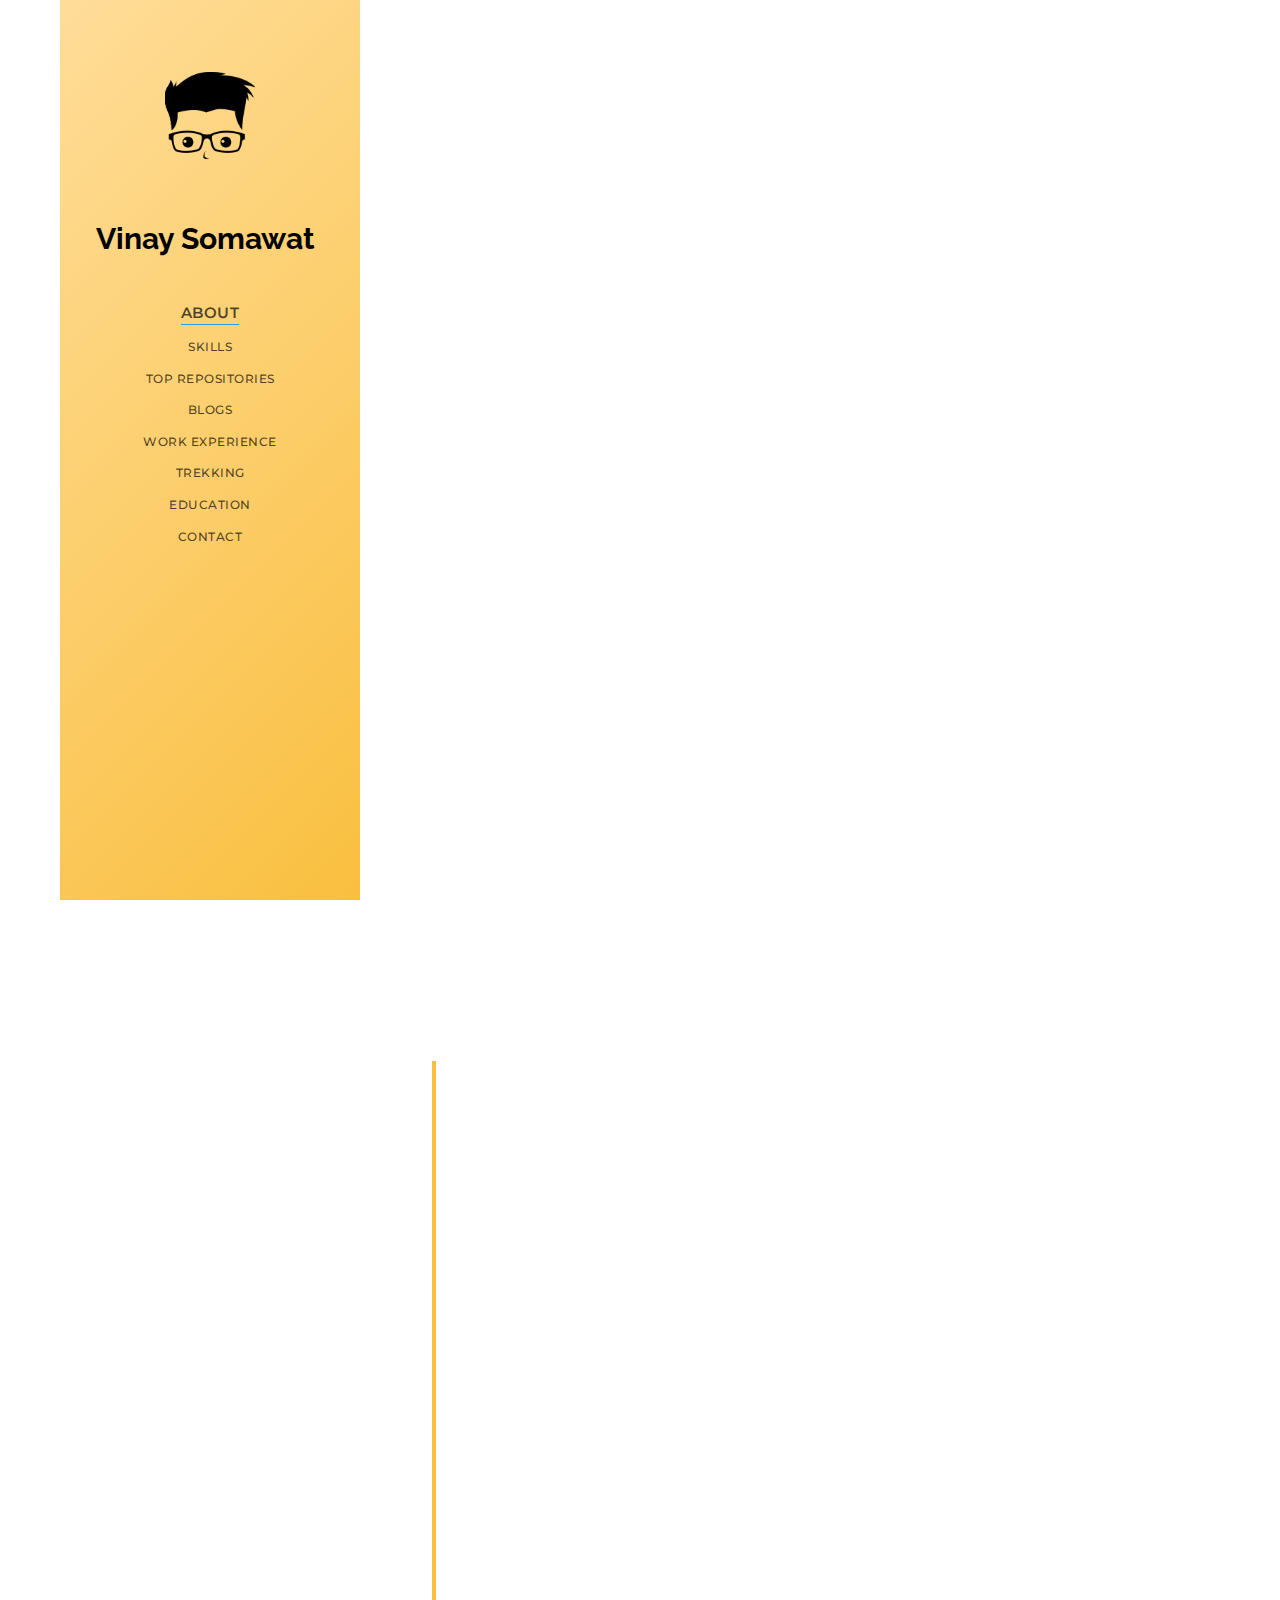
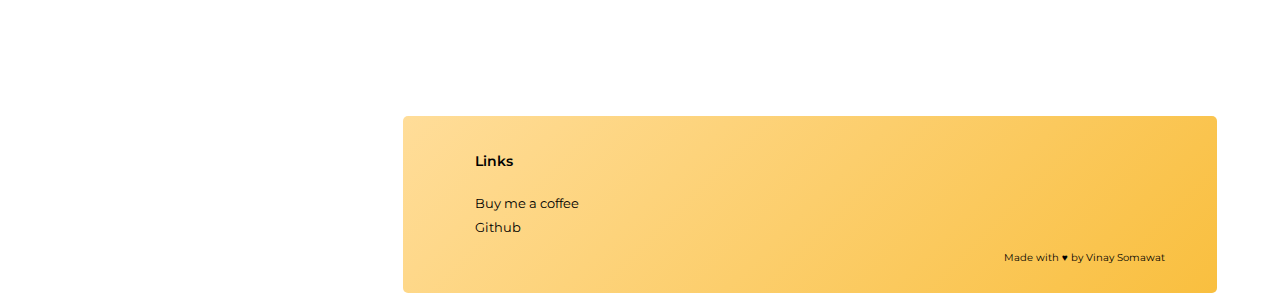
==== index.html @ 8bd5d9c7 "Add files via upload" ====
<!DOCTYPE html>
<html lang="en">
  <head>
    <meta charset="utf-8" />
    <meta http-equiv="X-UA-Compatible" content="IE=edge" />
    <title></title>
    <meta name="viewport" content="width=device-width, initial-scale=1" />
    <meta name="description" content="Portfolio webpage of Vinay Somawat" />
    <meta
      name="keywords"
      content="portfolio,website,personal website,github,projects,computer science and engineering"
    />
    <meta name="author" content="Vinay Somawat" />
    <link
      rel="stylesheet"
      href="https://cdnjs.cloudflare.com/ajax/libs/font-awesome/4.7.0/css/font-awesome.min.css"
    />
    <link rel="icon" type="image/png" href="./logo.png" />
    <link
      href="https://fonts.googleapis.com/css?family=Montserrat|Open+Sans|Raleway&display=swap"
      rel="stylesheet"
    />
    <link rel="stylesheet" href="css/animate.css" />
    <link rel="stylesheet" href="css/style.css" />
    <link
      rel="stylesheet"
      href="https://maxcdn.bootstrapcdn.com/bootstrap/3.3.5/css/bootstrap.min.css"
    />

    <script src="js/modernizr-2.6.2.min.js"></script>
    <script type="module" src="index.js"></script>
    <script src="js/profile-card.js"></script>
  </head>
  <body>
    <div id="colorlib-page">
      <div class="container-wrap">
        <a
          href="#"
          class="js-colorlib-nav-toggle colorlib-nav-toggle"
          data-toggle="collapse"
          data-target="#navbar"
          aria-expanded="false"
          aria-controls="navbar"
          ><i></i
        ></a>
        <aside
          id="colorlib-aside"
          role="complementary"
          class="border js-fullheight no-print"
        >
          <div class="text-center">
            <div class="author-img">
              <img alt="profile-img" src="./logo.png" />
            </div>
            <h1 id="colorlib-logo"><a href="./index.html">Vinay Somawat</a></h1>
          </div>
          <nav
            id="colorlib-main-menu"
            role="navigation"
            class="navbar"
            style="padding-top: 2em"
          >
            <div id="navbar" class="collapse">
              <ul>
                <li><a href="#" data-nav-section="about">About</a></li>
                <li><a href="#" data-nav-section="skills">Skills</a></li>
                <li>
                  <a href="#" data-nav-section="repos">Top Repositories</a>
                </li>
                <li><a href="#" data-nav-section="blogs">Blogs</a></li>
                <li>
                  <a href="#" data-nav-section="experience">Work Experience</a>
                </li>
                <li>
                  <a href="#" data-nav-section="trekking">Trekking</a>
                </li>
                <li><a href="#" data-nav-section="education">Education</a></li>
                <li><a href="#" data-nav-section="contact">Contact</a></li>
              </ul>
            </div>
          </nav>
        </aside>
        <div id="colorlib-main">
          <section class="colorlib-about" data-section="about">
            <div class="colorlib-narrow-content">
              <div class="row animate-box" data-animate-effect="fadeInLeft">
                <div class="about-desc">
                  <h1>About</h1>
                  <div id="bio"></div>
                </div>
              </div>
            </div>
          </section>
          <section class="colorlib-skills" data-section="skills">
            <div class="colorlib-narrow-content">
              <div
                class="row row-bottom-padded-sm animate-box"
                data-animate-effect="fadeInLeft"
              >
                <div class="about-desc">
                  <h1>Skills</h1>
                </div>
              </div>
              <div id="skills" class="row"></div>
            </div>
          </section>
          <section class="colorlib-profile" data-section="profile-card">
            <div class="colorlib-narrow-content">
              <div
                class="row row-bottom-padded-sm animate-box"
                data-animate-effect="fadeInLeft"
              >
                <div class="profile-cards">
                  <div class="col">
                    <div class="stack-card" user-id="8461233"></div>
                  </div>
                  <div class="col">
                    <div class="github-card" username="vinaysomawat"></div>
                  </div>
                </div>
              </div>
            </div>
          </section>
          <section class="colorlib-experience no-print" data-section="repos">
            <div class="colorlib-narrow-content">
              <div
                class="row row-bottom-padded-sm animate-box"
                data-animate-effect="fadeInLeft"
              >
                <div class="about-desc">
                  <a
                    href="https://github.com/vinaysomawat"
                    target="_blank"
                    style="color: inherit"
                  >
                    <h1>
                      Top <span style="color: #f9bf3f">Repositories</span>
                      <i
                        class="fa fa-external-link"
                        aria-hidden="true"
                        style="font-size: 30px"
                      ></i>
                    </h1>
                  </a>
                </div>
              </div>
              <ul
                id="accordion"
                class="accordion animate-box"
                data-animate-effect="fadeInLeft"
              >
                <li class="open">
                  <ul
                    id="repos"
                    class=""
                    style="display: block; padding: 10px"
                  ></ul>
                </li>
              </ul>
            </div>
          </section>
          <section class="colorlib-blogs no-print" data-section="blogs">
            <div class="colorlib-narrow-content">
              <div
                class="row row-bottom-padded-sm animate-box"
                data-animate-effect="fadeInLeft"
              >
                <div class="about-desc">
                  <a
                    href="https://vinaysomawat.medium.com/"
                    target="_blank"
                    style="color: inherit"
                  >
                    <h1>
                      Latest <span style="color: #f9bf3f">Blogs</span>
                      <i
                        class="fa fa-external-link"
                        aria-hidden="true"
                        style="font-size: 30px"
                      ></i>
                    </h1>
                  </a>
                </div>
              </div>
              <ul
                id="accordion"
                class="accordion animate-box"
                data-animate-effect="fadeInLeft"
              >
                <li class="open">
                  <ul
                    id="blogs"
                    class="submenu"
                    style="
                      display: flex;
                      padding: 10px;
                      flex-direction: column;
                      gap: 10px;
                    "
                  ></ul>
                </li>
              </ul>
            </div>
          </section>
          <section class="colorlib-experience" data-section="experience">
            <div class="colorlib-narrow-content">
              <div
                class="row row-bottom-padded-sm animate-box fadeInLeft animated"
                data-animate-effect="fadeInLeft"
              >
                <div class="about-desc">
                  <h1>Work <span style="color: #f9bf3f">Experience</span></h1>
                </div>
              </div>
              <div class="timeline-centered" id="experience"></div>
            </div>
          </section>
          <section class="colorlib-skills" data-section="trekking">
            <div class="colorlib-narrow-content">
              <div
                class="row row-bottom-padded-sm animate-box"
                data-animate-effect="fadeInLeft"
              >
                <div class="about-desc">
                  <h1>
                    Trekking <span style="color: #f9bf3f">Adventures</span>
                  </h1>
                  <p>Here are the treks I’ve explored so far:</p>
                  <div id="trekking" class="row"></div>
                </div>
              </div>
            </div>
          </section>
          <section class="colorlib-education" data-section="education">
            <div class="colorlib-narrow-content">
              <div
                class="row row-bottom-padded-sm animate-box fadeInLeft animated"
                data-animate-effect="fadeInLeft"
              >
                <div class="about-desc">
                  <h1>Education</h1>
                </div>
              </div>
              <div class="timeline-centered" id="education"></div>
            </div>
          </section>
          <section class="colorlib-contact" data-section="contact">
            <div class="colorlib-narrow-content">
              <div
                class="row row-bottom-padded-sm animate-box"
                data-animate-effect="fadeInLeft"
              >
                <div class="about-desc">
                  <h1>Contact</h1>
                </div>
                <p>
                  Feel free to email me at <strong>vinaysomawat40@gmail.com</strong> for tech
                  discussions, business opportunities, or just to say hello—I’d
                  love to hear from you!
                </p>
              </div>
            </div>
          </section>
          <section class="colorlib-footer no-print" data-section="footer">
            <div class="colorlib-narrow-content">
              <footer class="footer" id="footer"></footer>
            </div>
          </section>
        </div>
      </div>
    </div>
    <script src="js/jquery.min.js"></script>
    <script src="js/jquery.waypoints.min.js"></script>
    <script src="js/main.js"></script>
  </body>
</html>
---- css/style.css ----
* {
	box-sizing: border-box;
}

.dark-mode {
	background-color: black;
	color: white;
  }

/* =======================================================
*
* 	Template Style 
*	Edit this section
*
* ======================================================= */
body {
	font-family: "Montserrat", sans-serif !important;
	font-weight: 400;
	font-size: 15px;
	line-height: 1.8 !important;
	color: black;
}
@media screen and (max-width: 992px) {
	body {
		font-size: 16px;
	}
	h2,
	h4 {
		text-align: center;
	}
}

a {
	color: #2c98f0;
	-webkit-transition: 0.5s;
	-o-transition: 0.5s;
	transition: 0.5s;
}
a:hover,
a:active,
a:focus {
	color: #2c98f0;
	outline: none;
	text-decoration: none !important;
}

p {
	margin-bottom: 1.5em;
	font-family: "Montserrat", sans-serif;
}
x {
	margin-bottom: 1.5em;
	background-color: darkkhaki;
	backface-visibility: visible;
}

h1,
h5,
h6 {
	font-family: "Playfair Display", Georgia, serif;
	font-weight: 500;
	margin: 0 0 30px 0;
}

h2 {
	/* font-family: "Montserrat", sans-serif; */
	font-weight: 200;
	margin: 0 0 0px 0;
	margin-top: 0px !important;
}
h3 {
	font-family: "Playfair Display", Georgia, serif;
	font-weight: 500;
	margin: 0 0 30px 0;
}
h4 {
	font-family: "Montserrat", sans-serif;
	font-weight: 300;
	font-size: 15px;
	margin: 0 0 30px 0;
}

figure {
	margin-bottom: 2.5em;
	float: left;
	width: 100%;
}
figure figcaption {
	font-size: 16px;
	width: 80%;
	margin: 20px auto 0px auto;
	color: #b3b3b3;
	font-style: italic;
	font-family: "Quicksand", Arial, sans-serif;
}
@media screen and (max-width: 480px) {
	figure figcaption {
		width: 100%;
	}
}

::-webkit-selection {
	color: #fff;
	background: #2c98f0;
}

::selection {
	color: #fff;
	background: #2c98f0;
}

#colorlib-page {
	width: 100%;
	overflow: hidden;
	position: relative;
}

#colorlib-aside {
	padding-top: 3em;
	padding-bottom: 1px;
	float: left;
	width: 300px;
	position: fixed;
	z-index: 1001;
	background: linear-gradient(135deg, rgb(255, 221, 153), rgb(249, 191, 63));
	-webkit-transition: 0.5s;
	-o-transition: 0.5s;
	transition: 0.5s;
	left: 60px;
}
@media screen and (max-width: 768px) {
	#colorlib-aside {
		width: 300px;
		-moz-transform: translateX(-300px);
		-webkit-transform: translateX(-300px);
		-ms-transform: translateX(-300px);
		-o-transform: translateX(-300px);
		transform: translateX(-300px);
		padding-top: 4em;
		background-color: #f9bf3f;
		height: -webkit-fill-available;
		left: 0px;
	}
	.resume-content img {
		display: none;
	}
}

.resume-content img {
	margin: 0 10px;
	width: 100%;
	max-width: 150px;
	max-height: 100px;
	height: auto;
}
#colorlib-aside .author-img {
	width: 150px;
	height: 150px;
	margin: 0 auto;
	margin-bottom: 30px;
	-webkit-border-radius: 50%;
	-moz-border-radius: 50%;
	-ms-border-radius: 50%;
	border-radius: 50%;
	/* border: 3px solid white; */
}

#colorlib-aside .author-img img{
	height: 100%; 
    object-fit: contain;
	padding: 30px;
}
#colorlib-aside h1 {
	font-family: "Raleway", sans-serif;
}
#colorlib-aside .position {
	display: block;
	margin-bottom: 2em;
	font-size: 12px;
	text-transform: uppercase;
}
#colorlib-aside #colorlib-logo {
	text-align: right;
	font-weight: 700;
	font-size: 30px;
	margin-bottom: 0.5em;
	display: block;
	width: 100%;
}
#colorlib-aside #colorlib-logo a {
	display: block;
	text-align: center;
	color: #000;
	padding-right: 0.3em;
}
#colorlib-aside #colorlib-main-menu {
	display: block;
	width: 100%;
}
#colorlib-aside #colorlib-main-menu .collapse {
	display: block !important;
}
#colorlib-aside #colorlib-main-menu ul {
	text-align: center;
	margin: 0;
	padding: 0;
}
@media screen and (max-width: 768px) {
	#colorlib-aside #colorlib-main-menu ul {
		margin: 0 0 2em 0;
	}
}
#colorlib-aside #colorlib-main-menu ul li {
	margin: 0 0 10px 0;
	padding: 0;
	list-style: none;
	font-size: 12px;
	font-weight: 500;
	text-transform: uppercase;
	letter-spacing: 0.5px;
}
#colorlib-aside #colorlib-main-menu ul li a {
	color: rgba(0, 0, 0, 0.7);
	text-decoration: none;
	position: relative;
	padding: 10px 0;
	font-family: "Montserrat", sans-serif;;
	-webkit-transition: 0.3s;
	-o-transition: 0.3s;
	transition: 0.3s;
}
#colorlib-aside #colorlib-main-menu ul li a:after {
	content: "";
	position: absolute;
	height: 1px;
	bottom: 7px;
	left: 0;
	right: 0;
	background-color: #2c98f0;
	visibility: hidden;
	-webkit-transform: scaleX(0);
	-moz-transform: scaleX(0);
	-ms-transform: scaleX(0);
	-o-transform: scaleX(0);
	transform: scaleX(0);
	-webkit-transition: all 0.3s cubic-bezier(0.175, 0.885, 0.32, 1.275);
	-moz-transition: all 0.3s cubic-bezier(0.175, 0.885, 0.32, 1.275);
	-ms-transition: all 0.3s cubic-bezier(0.175, 0.885, 0.32, 1.275);
	-o-transition: all 0.3s cubic-bezier(0.175, 0.885, 0.32, 1.275);
	transition: all 0.3s cubic-bezier(0.175, 0.885, 0.32, 1.275);
}
#colorlib-aside #colorlib-main-menu ul li a:hover {
	text-decoration: none;
	color: black;
}
#colorlib-aside #colorlib-main-menu ul li a:hover:after {
	visibility: visible;
	-webkit-transform: scaleX(1);
	-moz-transform: scaleX(1);
	-ms-transform: scaleX(1);
	-o-transform: scaleX(1);
	transform: scaleX(1);
}
#colorlib-aside #colorlib-main-menu ul li.active a {
	font-size: 15px;
	font-weight: 600;
}
#colorlib-aside #colorlib-main-menu ul li.active a:after {
	visibility: visible;
	-webkit-transform: scaleX(1);
	-moz-transform: scaleX(1);
	-ms-transform: scaleX(1);
	-o-transform: scaleX(1);
	transform: scaleX(1);
}
#colorlib-aside .colorlib-footer {
	font-size: 20px;
	text-align: center;
	font-weight: 400;
	color: rgba(0, 0, 0, 0.5);
	padding: 0 20px;
	width: 100%;
}
@media screen and (max-width: 768px) {
	#colorlib-aside .colorlib-footer {
		position: fixed;
		height: auto;
	}
}
#colorlib-aside .colorlib-footer span {
	display: block;
}
#colorlib-aside .colorlib-footer ul {
	padding: 0 20px;
	margin: 0 0 10px 0;
}
#colorlib-aside .colorlib-footer ul li {
	padding: 0 20px;
	margin: 0 0 10px 0;
	display: inline;
	list-style: none;
}
#colorlib-aside .colorlib-footer h3 {
	font-family: inherit;
	padding: 4px;
}
#colorlib-aside .colorlib-footer h3 a {
	color: #ff722c;
	font-size: 18px;
}
#rcorners2 {
	border-radius: 15px;
	background: black;
	padding: 20px;
	width: 50%;
	height: 40px;
}
#colorlib-aside .colorlib-footer ul li a {
	color: rgba(255, 255, 255, 0.3);
	padding: 4px;
}
#colorlib-aside .colorlib-footer ul li a:hover,
#colorlib-aside .colorlib-footer ul li a:active,
#colorlib-aside .colorlib-footer ul li a:focus {
	text-decoration: none;
	outline: none;
	color: black;
}

.container-wrap {
	max-width: 1370px;
	margin: 0 auto;
}

#colorlib-main {
	width: calc(100% - 340px);
	float: right;
	-webkit-transition: 0.5s;
	-o-transition: 0.5s;
	transition: 0.5s;
}
@media screen and (max-width: 768px) {
	#colorlib-main {
		width: 100%;
		padding: 0 1em;
	}
}

#colorlib-hero {
	min-height: 500px;
	background: #fff url(../images/loader.gif) no-repeat center center;
	width: 100%;
	float: left;
	margin-bottom: 10em;
	clear: both;
}
#colorlib-hero .flexslider {
	border: none;
	z-index: 1;
	margin-bottom: 0;
}
#colorlib-hero .flexslider .slides {
	position: relative;
	overflow: visible;
}
#colorlib-hero .flexslider .slides li {
	background-repeat: no-repeat;
	background-size: cover;
	background-position: bottom center;
	min-height: 400px;
	position: relative;
}
#colorlib-hero .flexslider .flex-control-nav {
	bottom: 20px;
	z-index: 1000;
	left: 20px;
	float: left;
	width: auto;
}
@media screen and (max-width: 768px) {
	#colorlib-hero .flexslider .flex-control-nav {
		right: 20px;
		top: 100px;
	}
}
#colorlib-hero .flexslider .flex-control-nav li {
	display: block;
	margin-bottom: 10px;
}
#colorlib-hero .flexslider .flex-control-nav li a {
	background: rgba(0, 0, 0, 0.5);
	-webkit-box-shadow: none;
	box-shadow: none;
	width: 12px;
	height: 12px;
	cursor: pointer;
}
#colorlib-hero .flexslider .flex-control-nav li a.flex-active {
	cursor: pointer;
	background: transparent;
	border: 2px solid #2c98f0;
}
#colorlib-hero .flexslider .flex-direction-nav {
	display: none;
}
#colorlib-hero .flexslider .slider-text {
	display: table;
	opacity: 0;
	min-height: 500px;
	z-index: 9;
}
#colorlib-hero .flexslider .slider-text > .slider-text-inner {
	display: table-cell;
	vertical-align: middle;
	min-height: 700px;
	padding: 2.5em;
	position: relative;
}
@media screen and (max-width: 768px) {
	#colorlib-hero .flexslider .slider-text > .slider-text-inner {
		text-align: center;
	}
}
#colorlib-hero .flexslider .slider-text > .slider-text-inner h1,
#colorlib-hero .flexslider .slider-text > .slider-text-inner h2 {
	margin: 0;
	padding: 0;
	color: black;
	font-family: "Playfair Display", Georgia, serif;
}
#colorlib-hero .flexslider .slider-text > .slider-text-inner h1 {
	margin-bottom: 20px;
	font-size: 60px;
	line-height: 1.3;
	font-weight: 700;
}
@media screen and (max-width: 768px) {
	#colorlib-hero .flexslider .slider-text > .slider-text-inner h1 {
		font-size: 28px;
	}
}
#colorlib-hero .flexslider .slider-text > .slider-text-inner h2 {
	font-size: 10px;
	line-height: 1.5;
	margin-bottom: 30px;
	font-weight: 300;
	font-family: "Quicksand", Arial, sans-serif;
}
#colorlib-hero .flexslider .slider-text > .slider-text-inner h2 a {
	color: rgba(44, 152, 240, 0.8);
	border-bottom: 1px solid rgba(44, 152, 240, 0.7);
}
#colorlib-hero .flexslider .slider-text > .slider-text-inner .heading-section {
	font-size: 50px;
}
@media screen and (max-width: 768px) {
	#colorlib-hero
		.flexslider
		.slider-text
		> .slider-text-inner
		.heading-section {
		font-size: 30px;
	}
}
#colorlib-hero .flexslider .slider-text > .slider-text-inner s .colorlib-lead {
	font-size: 20px;
	color: #fff;
}
#colorlib-hero .flexslider .slider-text > .slider-text-inner p {
	margin-bottom: 0;
}
#colorlib-hero .flexslider .slider-text > .slider-text-inner .btn {
	font-size: 12px;
	text-transform: uppercase;
	letter-spacing: 2px;
	padding: 10px 15px !important;
	border: none;
	font-weight: 400;
}
#colorlib-hero .flexslider .slider-text > .slider-text-inner .btn.btn-learn {
	border: 1px solid #000;
	background: transparent !important;
}
#colorlib-hero
	.flexslider
	.slider-text
	> .slider-text-inner
	.btn.btn-learn:hover {
	background: transparent !important;
	border: 1px solid #000 !important;
}
@media screen and (max-width: 768px) {
	#colorlib-hero .flexslider .slider-text > .slider-text-inner .btn {
		width: 100%;
	}
}

body.offcanvas {
	overflow-x: hidden;
}
body.offcanvas #colorlib-aside {
	-moz-transform: translateX(0);
	-webkit-transform: translateX(0);
	-ms-transform: translateX(0);
	-o-transform: translateX(0);
	transform: translateX(0);
	width: 372px;
	background-color: #f9bf3f;
	z-index: 999;
	position: fixed;
}
body.offcanvas #colorlib-main,
body.offcanvas .colorlib-nav-toggle {
	top: 0;
	-moz-transform: translateX(300px);
	-webkit-transform: translateX(300px);
	-ms-transform: translateX(300px);
	-o-transform: translateX(300px);
	transform: translateX(300px);
}

.colorlib-narrow-content {
	padding: 0 4.5em;
}
@media screen and (max-width: 878px) {
	.colorlib-narrow-content {
		width: 100%;
		padding: 0 1em;
	}
}

.no-gutters {
	margin: 0;
	padding: 0;
}

.colorlib-experience,
.colorlib-skills,
.colorlib-profile,
.colorlib-projects,
.colorlib-education,
.colorlib-blogs,
.colorlib-work,
.colorlib-about,
.colorlib-installation,
.colorlib-services,
.colorlib-footer,
.colorlib-contact {
	padding-top: 3em;
	padding-bottom: 0em;
	clear: both;
	width: 100%;
	display: block;
}

.profile-cards {
	display: flex;
}

@media screen and (max-width: 768px) {
	.colorlib-experience,
	.colorlib-skills,
	.colorlib-profile,
	.colorlib-projects,
	.colorlib-education,
	.colorlib-work,
	.colorlib-about,
	.colorlib-installation,
	.colorlib-services,
	.colorlib-contact {
		padding-top: 2em;
		padding-bottom: 0em;
	}
	
	.colorlib-blogs {
		display: none;
	}

	.profile-cards {
		display: flex;
		flex-direction: column;
		gap: 20px;
	}
}

#colorlib-footer2 {
	background: black;
	width: 100%;
	padding-bottom: 3em;
	padding-top: 2em;
	padding-right: 2em;
}
#colorlib-footer2 .h2 {
	color: red;
	text-align: center;
}

.author-img {
	background-size: cover;
	background-position: center center;
	background-repeat: no-repeat;
	position: relative;
}

.colorlib-heading {
	font-size: 18px;
	margin-bottom: 2em;
	font-weight: 700;
	text-transform: uppercase;
	letter-spacing: 5px;
	line-height: 1.8;
	position: relative;
}
.colorlib-heading span {
	display: block;
}
@media screen and (max-width: 768px) {
	.colorlib-heading {
		margin-bottom: 2em;
	}
}

.heading-meta {
	margin-bottom: 15px;
	display: block;
	font-size: 10px;
	text-transform: uppercase;
	color: #999999;
	font-weight: 500;
	letter-spacing: 5px;
}

.about-img {
	width: 100%;
	height: 600px;
	margin-bottom: 10px;
	margin-left: 10px;
}

.about-desc h3 {
	font-size: 18px;
	text-transform: uppercase;
	letter-spacing: 5px;
	font-weight: 500;
}

.about-desc h1 {
	margin-bottom: 20px;
	font-size: 38px;
	font-weight: 600;
	font-family: "Montserrat", Georgia, serif;
}

.hire {
	padding: 2em;
	background: #f9bf3f;
	color: #000;
	border-radius: 4px;
}
.hire h2 {
	line-height: 1.5;
}
.hire .btn-hire {
	text-transform: uppercase;
	letter-spacing: 1px;
	border: 1px solid #000;
	padding: 2px 10px;
}

.fancy-collapse-panel .panel-default > .panel-heading {
	padding: 0;
}

<!-----projectcss------------ > #projects {
	padding: 50px 15px;
	border-bottom: 1px solid #dcd9d9;
	text-align: center;
}

#projects h2 {
	color: #374054;
	margin-bottom: 50px;
}

.project {
	position: relative;
	max-width: 900px;
	margin: 0 auto 30px auto;
	overflow: hidden;
	background: #fff;
	border-radius: 4px;
}

.project-image {
	float: left;
}
/* 
.project-card {
	height: 150px;
} */

.project-info {
	position: absolute;
	top: 50%;
	transform: translateY(-50%);
	margin-left: 300px;
	padding: 15px;
}

.project-info h3 {
	font-size: 1.5em;
	font-weight: 300;
	color: #374054;
	margin: 0 0 15px 0;
}

.project-info p {
	color: #74808a;
	margin: 0 0 15px 0;
	font-size: 0.9em;
}

.no-image .project-info {
	position: relative;
	margin: 0;
	padding: 30px 15px;
	transform: none;
}

#more-projects {
	display: none;
}

.panel-heading a {
	padding: 20px 25px;
	display: block;
	width: 100%;
	font-weight: 500;
	font-size: 14px;
	letter-spacing: 1px;
	text-transform: uppercase;
	font-family: "Quicksand", Arial, sans-serif;
	background-color: #2c98f0;
	color: #fff;
	position: relative;
	-webkit-box-shadow: none !important;
	-moz-box-shadow: none !important;
	-ms-box-shadow: none !important;
	-o-box-shadow: none !important;
	box-shadow: none !important;
}

.panel {
	-webkit-box-shadow: none !important;
	-moz-box-shadow: none !important;
	-ms-box-shadow: none !important;
	-o-box-shadow: none !important;
	box-shadow: none !important;
	border: none;
}

.panel-heading a:after {
	font-family: "icomoon";
	content: "\e115";
	position: absolute;
	right: 20px;
	font-size: 14px;
	font-weight: 400;
	top: 50%;
	line-height: 1;
	margin-top: -7px;
}

.panel-heading a.collapsed:after {
	content: "\e114";
}

.panel-heading a.collapsed {
	background: #f2f3f7;
	border: 1px solid #e6e6e6 !important;
	color: #333333;
}

.panel-body {
	padding: 1.5em;
	margin-top: 5px;
	border: 1px solid #e6e6e6 !important;
}

.timeline-centered {
	position: relative;
	margin-bottom: 30px;
}

.timeline-centered:before,
.timeline-centered:after {
	content: " ";
	display: table;
}

.timeline-centered:after {
	clear: both;
}

.timeline-centered:before,
.timeline-centered:after {
	content: " ";
	display: table;
}

.timeline-centered:after {
	clear: both;
}

.timeline-centered:before {
	content: "";
	position: absolute;
	display: block;
	width: 4px;
	background: #f9bf3f;
	top: 20px;
	bottom: 20px;
	margin-left: 29px;
}

.timeline-centered .timeline-entry {
	position: relative;
	margin-top: 5px;
	margin-left: 30px;
	margin-bottom: 10px;
	clear: both;
}

.timeline-centered .timeline-entry .timeline-entry-inner {
	position: relative;
	margin-left: -20px;
}

.timeline-centered .timeline-entry .timeline-entry-inner .timeline-icon {
	display: block;
	width: 40px;
	height: 40px;
	background: #2c98f0;
	-webkit-border-radius: 50%;
	-moz-border-radius: 50%;
	-ms-border-radius: 50%;
	border-radius: 50%;
	text-align: center;
	-moz-box-shadow: 0 0 0 5px #f2f3f7;
	-webkit-box-shadow: 0 0 0 5px #f2f3f7;
	box-shadow: 0 0 0 5px #f2f3f7;
	line-height: 40px;
	float: left;
}
.timeline-centered
	.timeline-entry
	.timeline-entry-inner
	.timeline-icon.color-2 {
	background: brown;
	color: white;
}
.timeline-centered
	.timeline-entry
	.timeline-entry-inner
	.timeline-icon.color-3 {
	background: #f9bf3f;
}
.timeline-centered
	.timeline-entry
	.timeline-entry-inner
	.timeline-icon.color-4 {
	background: #a84cb8;
}
.timeline-centered
	.timeline-entry
	.timeline-entry-inner
	.timeline-icon.color-5 {
	background: #2fa499;
}
.timeline-centered
	.timeline-entry
	.timeline-entry-inner
	.timeline-icon.color-none {
	background: #fff;
	width: 20px;
	height: 20px;
	margin-left: 10px;
}

.timeline-centered .timeline-entry .timeline-entry-inner .timeline-label {
	position: relative;
	background: linear-gradient(135deg, rgb(255, 221, 153), rgb(249, 191, 63));
	color: #000;
	padding: 1.5em;
	margin-left: 60px;
	-webkit-background-clip: padding-box;
	-moz-background-clip: padding;
	background-clip: padding-box;
	border-radius: 10px;
}

.timeline-centered .timeline-entry .timeline-entry-inner .timeline-label:after {
	content: "";
	display: block;
	position: absolute;
	width: 0;
	height: 0;
	border-style: solid;
	border-width: 9px 9px 9px 0;
	border-color: transparent #f2f3f7 transparent transparent;
	left: 0;
	top: 10px;
	margin-left: -9px;
}

.timeline-centered .timeline-entry .timeline-entry-inner .timeline-label p + p {
	margin-top: 0px;
}

.timeline-centered .timeline-entry .timeline-entry-inner .timeline-label h2 {
	margin-bottom: 10px;
	font-size: 20px;
	font-weight: 500;
}

.timeline-centered .timeline-entry .timeline-entry-inner .timeline-label .timeline-sublabel {
	font-weight: 600;
	margin: 0 0px 5px;
}

.timeline-centered .timeline-entry .timeline-entry-inner .timeline-label .timeline-text {
	margin-bottom: 0px;
	font-size: 13px;
	color: #000
}

.timeline-centered .timeline-entry .timeline-entry-inner .timeline-label div {
	margin-top: 5px;
}

.timeline-centered
	.timeline-entry
	.timeline-entry-inner
	.timeline-label
	h2
	span {
	-webkit-opacity: 0.4;
	-moz-opacity: 0.4;
	opacity: 0.4;
	-ms-filter: alpha(opacity=40);
	filter: alpha(opacity=40);
	font-size: 16px;
}

.services {
	margin-bottom: 30px;
	padding: 1.5em;
	-webkit-box-shadow: 0px 0px 56px -8px rgba(0, 0, 0, 0.17);
	-moz-box-shadow: 0px 0px 56px -8px rgba(0, 0, 0, 0.17);
	-ms-box-shadow: 0px 0px 56px -8px rgba(0, 0, 0, 0.17);
	-o-box-shadow: 0px 0px 56px -8px rgba(0, 0, 0, 0.17);
	box-shadow: 0px 0px 56px -8px rgba(0, 0, 0, 0.17);
	border-bottom: 2px solid #2c98f0;
}
.services .icon2 {
	display: block;
	margin-bottom: 20px;
}
.services .icon2 i {
	font-size: 30px;
	color: #2c98f0;
}
.services h3 {
	font-family: "Quicksand", Arial, sans-serif;
	font-size: 16px;
	font-weight: 500;
}
.services.color-2 {
	border-bottom: 2px solid #ec5453;
}
.services.color-2 .icon2 i {
	color: #ec5453;
}
.services.color-3 {
	border-bottom: 2px solid #f9bf3f;
}
.services.color-3 .icon2 i {
	color: #f9bf3f;
}
.services.color-4 {
	border-bottom: 2px solid #a84cb8;
}
.services.color-4 .icon2 i {
	color: #a84cb8;
}
.services.color-5 {
	border-bottom: 2px solid #2fa499;
}

.services.color-5 .icon2 i {
	color: #2fa499;
}
.services.color-6 {
	border-bottom: 2px solid #4054b2;
}
.services.color-6 .icon2 i {
	color: #4054b2;
}

.services {
	margin-bottom: 80px;
	position: relative;
	z-index: 0;
}
@media screen and (max-width: 768px) {
	.services {
		margin-bottom: 4em;
	}
}
.services .icon {
	position: absolute;
	top: -20px;
	left: 0;
	right: 0;
	width: 100px;
	height: 50px;
	display: table;
	margin: 0 auto;
	background: #2c98f0;
}
.services .icon:before,
.services .icon:after {
	position: absolute;
	left: 0;
	right: 0;
	content: "";
}
.services .icon:before {
	top: -30px;
	width: 0;
	height: 0;
	border-style: solid;
	border-width: 0 50px 30px 50px;
	border-color: transparent transparent #2c98f0 transparent;
}
.services .icon:after {
	bottom: -30px;
	width: 0;
	height: 0;
	border-style: solid;
	border-width: 30px 50px 0 50px;
	border-color: #2c98f0 transparent transparent transparent;
}
.services .icon i {
	font-size: 30px;
	color: #fff;
	z-index: 1;
	display: table-cell;
	vertical-align: middle;
}
.services .desc {
	margin-top: 60px;
}
.services .desc h3 {
	font-size: 16px;
	font-weight: 700;
	text-transform: uppercase;
}
.services.color-2 .icon {
	background: #ec5453;
}
.services.color-2 .icon:before {
	border-color: transparent transparent #ec5453 transparent;
}
.services.color-2 .icon:after {
	border-color: #ec5453 transparent transparent transparent;
}
.services.color-3 .icon {
	background: #f9bf3f;
}
.services.color-3 .icon:before {
	border-color: transparent transparent #f9bf3f transparent;
}
.services.color-3 .icon:after {
	border-color: #f9bf3f transparent transparent transparent;
}
.services.color-4 .icon {
	background: #a84cb8;
}
.services.color-4 .icon:before {
	border-color: transparent transparent #a84cb8 transparent;
}
.services.color-4 .icon:after {
	border-color: #a84cb8 transparent transparent transparent;
}
.services.color-5 .icon {
	background: #2fa499;
}
.services.color-5 .icon:before {
	border-color: transparent transparent #2fa499 transparent;
}
.services.color-5 .icon:after {
	border-color: #2fa499 transparent transparent transparent;
}
.services.color-6 .icon {
	background: #4054b2;
}
.services.color-6 .icon:before {
	border-color: transparent transparent #4054b2 transparent;
}
.services.color-6 .icon:after {
	border-color: #4054b2 transparent transparent transparent;
}

.progress-wrap h3 {
	font-size: 16px;
	font-family: "Quicksand", Arial, sans-serif;
	margin-bottom: 10px;
}

.progress-wrap h3 {
	padding-bottom: 2px;
}
.colorlib-feature {
	text-align: left;
	width: 100%;
	float: left;
	margin-bottom: 20px;
	position: relative;
}
.colorlib-feature .colorlib-icon {
	position: absolute;
	top: 0;
	left: 0;
	width: 50px;
	height: 50px;
	display: table;
	text-align: center;
	background: #f2f3f7;
	-webkit-border-radius: 2px;
	-moz-border-radius: 2px;
	-ms-border-radius: 2px;
	border-radius: 2px;
}
.colorlib-feature .colorlib-icon i {
	display: table-cell;
	vertical-align: middle;
	color: #2c98f0;
	font-size: 20px;
	height: 50px;
}
@media screen and (max-width: 1200px) {
	.colorlib-feature .colorlib-icon i {
		font-size: 20px;
	}
}
.colorlib-feature .colorlib-text {
	padding-left: 60px;
	width: 100%;
}
.colorlib-feature .colorlib-text h2,
.colorlib-feature .colorlib-text h3 {
	margin: 0;
	padding: 0;
}
.colorlib-feature .colorlib-text h3 {
	font-weight: 500;
	margin-bottom: 20px;
	color: rgba(0, 0, 0, 0.7);
	font-size: 14px;
	letter-spacing: 3px;
	text-transform: uppercase;
}
.colorlib-feature.colorlib-feature-sm .colorlib-text {
	margin-top: 10px;
}
.colorlib-feature.colorlib-feature-sm .colorlib-icon i {
	color: #2c98f0;
	font-size: 20px;
}
@media screen and (max-width: 1200px) {
	.colorlib-feature.colorlib-feature-sm .colorlib-icon i {
		font-size: 28px;
	}
}

.blog-entry {
	width: 100%;
	float: left;
	background: #fff;
	margin-bottom: 2em;
}
@media screen and (max-width: 768px) {
	.blog-entry {
		margin-bottom: 3em;
	}
}
.blog-entry .blog-img {
	width: 100%;
	float: left;
	overflow: hidden;
	position: relative;
	z-index: 1;
	margin-bottom: 25px;
}
.blog-entry .blog-img img {
	position: relative;
	max-width: 100%;
	-webkit-transform: scale(1);
	-moz-transform: scale(1);
	-ms-transform: scale(1);
	-o-transform: scale(1);
	transform: scale(1);
	-webkit-transition: 0.3s;
	-o-transition: 0.3s;
	transition: 0.3s;
}
.blog-entry .desc h3 {
	font-size: 16px;
	margin-bottom: 25px;
	line-height: auto;
	font-weight: 500;
	letter-spacing: 0.5px;
	font-family: "Quicksand", Arial, sans-serif;
}
.blog-entry .desc h3 a {
	text-decoration: none;
}
.blog-entry .desc span {
	display: block;
	margin-bottom: 20px;
	font-size: 12px;
	color: rgba(0, 0, 0, 0.4) !important;
	text-transform: uppercase;
	letter-spacing: 1px;
	font-weight: 400;
}
.blog-entry .desc span small i {
	color: #999999;
}
.blog-entry .desc .lead {
	font-size: 12px;
	text-transform: uppercase;
	letter-spacing: 2px;
}
.blog-entry:hover .blog-img img {
	-webkit-transform: scale(1.1);
	-moz-transform: scale(1.1);
	-ms-transform: scale(1.1);
	-o-transform: scale(1.1);
	transform: scale(1.1);
}

.work-menu span {
	margin-left: 10px;
}
.work-menu span:first-child {
	margin-left: 0;
}
.work-menu span a.active {
	color: #2c98f0;
}

.project {
	background-size: cover;
	background-position: center center;
	background-repeat: no-repeat;
	position: relative;
	height: 300px;
	width: 100%;
	display: block;
	margin-bottom: 30px;
}
.project .desc {
	position: absolute;
	top: 0;
	bottom: 0;
	left: 0;
	right: 0;
	background: #2c98f0;
	opacity: 0;
	-webkit-transition: 0.3s;
	-o-transition: 0.3s;
	transition: 0.3s;
}
.project .desc .con {
	padding: 20px;
	display: block;
	position: relative;
	height: 300px;
}
.project .desc .con .icon {
	position: absolute;
	bottom: 20px;
	left: 20px;
	right: 20px;
}
.project .desc .con .icon span {
	display: inline;
	padding-right: 5px;
}
.project .desc .con .icon span a {
	color: #333333;
	padding: 5px;
	background: rgba(255, 255, 255, 0.5);
	-webkit-border-radius: 4px;
	-moz-border-radius: 4px;
	-ms-border-radius: 4px;
	border-radius: 4px;
}
.project .desc .con .icon i {
	font-size: 16px;
	color: #333333;
}
.project .desc h3 {
	font-family: "Quicksand", Arial, sans-serif;
	font-size: 16px;
	font-weight: 500;
	text-transform: uppercase;
	letter-spacing: 1px;
	-webkit-transition: -webkit-transform 0.3s, opacity 0.3s;
	-webkit-transition: opacity 0.3s, -webkit-transform 0.3s;
	transition: opacity 0.3s, -webkit-transform 0.3s;
	-o-transition: transform 0.3s, opacity 0.3s;
	transition: transform 0.3s, opacity 0.3s;
	transition: transform 0.3s, opacity 0.3s, -webkit-transform 0.3s;
	-webkit-transform: translate3d(0, -15px, 0);
	transform: translate3d(0, -15px, 0);
	margin-bottom: 15px;
}
.project .desc h3 a {
	color: #fff;
}
.project .desc span {
	display: block;
	color: rgba(255, 255, 255, 0.7);
	font-size: 13px;
	-webkit-transition: -webkit-transform 0.3s, opacity 0.3s;
	-webkit-transition: opacity 0.3s, -webkit-transform 0.3s;
	transition: opacity 0.3s, -webkit-transform 0.3s;
	-o-transition: transform 0.3s, opacity 0.3s;
	transition: transform 0.3s, opacity 0.3s;
	transition: transform 0.3s, opacity 0.3s, -webkit-transform 0.3s;
	-webkit-transform: translate3d(0, 15px, 0);
	transform: translate3d(0, 15px, 0);
}
.project .desc span a {
	color: #000;
}
@media screen and (max-width: 768px) {
	.project .desc {
		opacity: 1;
		background: rgba(0, 0, 0, 0.4);
	}
	.project .desc h3 {
		font-style: 28px;
		-webkit-transform: translate3d(0, 0, 0);
		transform: translate3d(0, 0, 0);
		color: #000;
	}
	.project .desc span {
		-webkit-transform: translate3d(0, 0, 0);
		transform: translate3d(0, 0, 0);
	}
}
.project:hover .desc {
	opacity: 1;
}
.project:hover .desc h3 {
	-webkit-transform: translate3d(0, 0, 0);
	transform: translate3d(0, 0, 0);
}
.project:hover .desc span {
	-webkit-transform: translate3d(0, 0, 0);
	transform: translate3d(0, 0, 0);
}

.btn-load-more {
	width: 100%;
}

#colorlib-counter {
	position: relative;
	clear: both;
	margin-bottom: 5em;
}

.colorlib-counters {
	padding: 3em 0;
	background-size: cover;
	background-attachment: fixed;
	background-position: center;
	align-items: stretch;
}
.colorlib-counters .overlay {
	z-index: 0;
	position: absolute;
	bottom: 0;
	top: 0;
	left: 0;
	right: 0;
	background: rgba(0, 0, 0, 0.4);
}
.colorlib-counters .icon {
	width: 100px;
	height: 100px;
	display: table;
	margin: 0 auto;
	margin-bottom: 20px;
}
.colorlib-counters .icon i {
	display: table-cell;
	vertical-align: middle;
	width: 100px;
	height: 100px;
	font-size: 50px;
	color: #2c98f0;
	background: #fff;
	-webkit-border-radius: 50%;
	-moz-border-radius: 50%;
	-ms-border-radius: 50%;
	border-radius: 50%;
}
.colorlib-counters .counter-wrap {
	border: 1px solid red !important;
}
.colorlib-counters .colorlib-counter {
	font-size: 40px;
	display: block;
	color: white;
	font-family: "Quicksand", Arial, sans-serif;
	width: 100%;
	font-weight: 700;
	margin-bottom: 0.3em;
}
.colorlib-counters .colorlib-counter-label {
	color: rgba(255, 255, 255, 0.7);
	text-transform: uppercase;
	font-size: 14px;
	letter-spacing: 5px;
	margin-bottom: 2em;
	display: block;
}

.colorlib-social {
	padding: 0;
	margin: 0;
	text-align: center;
}
.colorlib-social li {
	padding: 0;
	margin: 0;
	list-style: none;
	display: -moz-inline-stack;
	display: inline-block;
	zoom: 1;
	*display: inline;
}
.colorlib-social li a {
	font-size: 22px;
	padding: 10px;
	display: -moz-inline-stack;
	display: inline-block;
	zoom: 1;
	*display: inline;
	-webkit-border-radius: 7px;
	-moz-border-radius: 7px;
	-ms-border-radius: 7px;
	border-radius: 7px;
}
@media screen and (max-width: 768px) {
	.colorlib-social li a {
		padding: 10px 8px;
	}
}
.colorlib-social li a:hover {
	color: #2c98f0;
}
.colorlib-social li a:hover,
.colorlib-social li a:active,
.colorlib-social li a:focus {
	outline: none;
	text-decoration: none;
	color: #2c98f0;
}

@media screen and (max-width: 768px) {
	.submenu a {
		padding: 0px;
		padding-left: 0px;
	}
}

.colorlib-bg-color {
	background: #fafafa;
	position: relative;
}

.btn {
	margin-right: 4px;
	margin-bottom: 4px;
	font-family: "Quicksand", Arial, sans-serif;
	font-size: 12px;
	font-weight: 400;
	text-transform: uppercase;
	letter-spacing: 1px;
	-webkit-border-radius: 2px;
	-moz-border-radius: 2px;
	-ms-border-radius: 2px;
	border-radius: 2px;
	-webkit-transition: 0.5s;
	-o-transition: 0.5s;
	transition: 0.5s;
	padding: 8px 15px !important;
}
.btn.btn-sm {
	padding: 4px 15px !important;
}
.btn.btn-md {
	padding: 8px 20px !important;
}
.btn.btn-lg {
	padding: 18px 36px !important;
}
.btn:hover,
.btn:active,
.btn:focus {
	-webkit-box-shadow: none !important;
	box-shadow: none !important;
	outline: none !important;
}

.btn-primary {
	background: #2c98f0;
	color: #fff;
	border: 2px solid #2c98f0;
}
.btn-primary:hover,
.btn-primary:focus,
.btn-primary:active {
	background: #44a4f2 !important;
	border-color: #44a4f2 !important;
}
.btn-primary.btn-outline {
	background: transparent;
	color: #2c98f0;
	border: 2px solid #2c98f0;
}
.btn-primary.btn-outline:hover,
.btn-primary.btn-outline:focus,
.btn-primary.btn-outline:active {
	background: #2c98f0;
	color: #fff;
}

.btn-success {
	background: #5cb85c;
	color: #fff;
	border: 2px solid #5cb85c;
}
.btn-success:hover,
.btn-success:focus,
.btn-success:active {
	background: #4cae4c !important;
	border-color: #4cae4c !important;
}
.btn-success.btn-outline {
	background: transparent;
	color: #5cb85c;
	border: 2px solid #5cb85c;
}
.btn-success.btn-outline:hover,
.btn-success.btn-outline:focus,
.btn-success.btn-outline:active {
	background: #5cb85c;
	color: #fff;
}

.btn-info {
	background: #5bc0de;
	color: #fff;
	border: 2px solid #5bc0de;
}
.btn-info:hover,
.btn-info:focus,
.btn-info:active {
	background: #46b8da !important;
	border-color: #46b8da !important;
}
.btn-info.btn-outline {
	background: transparent;
	color: #5bc0de;
	border: 2px solid #5bc0de;
}
.btn-info.btn-outline:hover,
.btn-info.btn-outline:focus,
.btn-info.btn-outline:active {
	background: #5bc0de;
	color: #fff;
}

.btn-warning {
	background: #f0ad4e;
	color: #fff;
	border: 2px solid #f0ad4e;
}
.btn-warning:hover,
.btn-warning:focus,
.btn-warning:active {
	background: #eea236 !important;
	border-color: #eea236 !important;
}
.btn-warning.btn-outline {
	background: transparent;
	color: #f0ad4e;
	border: 2px solid #f0ad4e;
}
.btn-warning.btn-outline:hover,
.btn-warning.btn-outline:focus,
.btn-warning.btn-outline:active {
	background: #f0ad4e;
	color: #fff;
}

.btn-danger {
	background: #d9534f;
	color: #fff;
	border: 2px solid #d9534f;
}
.btn-danger:hover,
.btn-danger:focus,
.btn-danger:active {
	background: #d43f3a !important;
	border-color: #d43f3a !important;
}
.btn-danger.btn-outline {
	background: transparent;
	color: #d9534f;
	border: 2px solid #d9534f;
}
.btn-danger.btn-outline:hover,
.btn-danger.btn-outline:focus,
.btn-danger.btn-outline:active {
	background: #d9534f;
	color: #fff;
}

.btn-outline {
	background: none;
	border: 2px solid gray;
	font-size: 16px;
	-webkit-transition: 0.3s;
	-o-transition: 0.3s;
	transition: 0.3s;
}
.btn-outline:hover,
.btn-outline:focus,
.btn-outline:active {
	-webkit-box-shadow: none;
	box-shadow: none;
}

.form-control {
	-webkit-appearance: none;
	-moz-appearance: none;
	appearance: none;
	-webkit-box-shadow: none;
	box-shadow: none;
	background: transparent;
	border: transparent;
	background: #f2f3f7;
	height: 54px;
	font-size: 16px;
	font-weight: 400;
	-webkit-transition: 0.3s;
	-o-transition: 0.3s;
	transition: 0.3s;
	-webkit-border-radius: 0;
	-moz-border-radius: 0;
	-ms-border-radius: 0;
	border-radius: 0;
}
.form-control:active,
.form-control:focus {
	outline: none;
	-webkit-box-shadow: none;
	box-shadow: none;
	border-color: transparent;
	background: #f0f0f0;
}

#message {
	height: 130px;
}

.colorlib-nav-toggle {
	cursor: pointer;
	text-decoration: none;
}
.colorlib-nav-toggle.active i::before,
.colorlib-nav-toggle.active i::after {
	background: #000;
}
.colorlib-nav-toggle.dark.active i::before,
.colorlib-nav-toggle.dark.active i::after {
	background: #000;
}
.colorlib-nav-toggle:hover,
.colorlib-nav-toggle:focus,
.colorlib-nav-toggle:active {
	outline: none;
	border-bottom: none !important;
}
.colorlib-nav-toggle i {
	position: relative;
	display: -moz-inline-stack;
	display: inline-block;
	zoom: 1;
	*display: inline;
	width: 30px;
	height: 2px;
	background-color: #000;
	font: bold 14px/0.4 Helvetica;
	text-transform: uppercase;
	text-indent: -55px;
	-webkit-transition: all 0.2s ease-out;
	-o-transition: all 0.2s ease-out;
	transition: all 0.2s ease-out;
}
.colorlib-nav-toggle i::before,
.colorlib-nav-toggle i::after {
	content: "";
	width: 30px;
	height: 2px;
	background-color: #000;
	position: absolute;
	left: 0;
	-webkit-transition: 0.2s;
	-o-transition: 0.2s;
	transition: 0.2s;
}
.colorlib-nav-toggle.dark i {
	position: relative;
	-webkit-transition: all 0.2s ease-out;
	-o-transition: all 0.2s ease-out;
	transition: all 0.2s ease-out;
}
.colorlib-nav-toggle.dark i::before,
.colorlib-nav-toggle.dark i::after {
	-webkit-transition: 0.2s;
	-o-transition: 0.2s;
	transition: 0.2s;
}

.colorlib-nav-toggle i::before {
	top: -7px;
}

.colorlib-nav-toggle i::after {
	bottom: -7px;
}

.colorlib-nav-toggle:hover i::before {
	top: -10px;
}

.colorlib-nav-toggle:hover i::after {
	bottom: -10px;
}

.colorlib-nav-toggle.active i {
	background: transparent;
}

.colorlib-nav-toggle.active i::before {
	top: 0;
	-webkit-transform: rotateZ(45deg);
	-moz-transform: rotateZ(45deg);
	-ms-transform: rotateZ(45deg);
	-o-transform: rotateZ(45deg);
	transform: rotateZ(45deg);
}

.colorlib-nav-toggle.active i::after {
	bottom: 0;
	-webkit-transform: rotateZ(-45deg);
	-moz-transform: rotateZ(-45deg);
	-ms-transform: rotateZ(-45deg);
	-o-transform: rotateZ(-45deg);
	transform: rotateZ(-45deg);
}

.colorlib-nav-toggle {
	position: fixed;
	left: -5px;
	top: 0px;
	z-index: 9999;
	cursor: pointer;
	opacity: 1;
	visibility: hidden;
	padding: 20px;
	-webkit-transition: 0.5s;
	-o-transition: 0.5s;
	transition: 0.5s;
}
@media screen and (max-width: 768px) {
	.colorlib-nav-toggle {
		opacity: 1;
		visibility: visible;
	}
}

@media screen and (max-width: 480px) {
	.col-xxs-12 {
		float: none;
		width: 100%;
	}
}

.row-bottom-padded-lg {
	padding-bottom: 7em;
}
@media screen and (max-width: 768px) {
	.row-bottom-padded-lg {
		padding-bottom: 1em;
	}
}

.row-bottom-padded-md {
	padding-bottom: 3em;
}
@media screen and (max-width: 768px) {
	.row-bottom-padded-md {
		padding-bottom: 1em;
	}
}

.row-bottom-padded-sm {
	padding-bottom: 1em;
}
@media screen and (max-width: 768px) {
	.row-bottom-padded-sm {
		padding-bottom: 1em;
	}
}

.row-pt-md {
	padding-top: 3em;
}

.col-padding {
	padding: 10px !important;
}

.js .animate-box {
	opacity: 0;
}

.bmc-div {
	margin-top: 15px;
	margin-bottom: 15px;
}

ul {
	list-style-type: none;
}

.accordion {
	width: 100%;
	padding-left: 0px;
	padding-right: 0px;
	/* background: #f9bf3f; */
	border: 1px solid #f9bf3f;
	color: #000;
	-webkit-border-radius: 4px;
	-moz-border-radius: 4px;
	border-radius: 5px;
}

.accordion .link {
	cursor: pointer;
	display: block;
	padding: 15px 15px 15px 15px;
	font-weight: 700;
	border-bottom: 1px solid #000;
	position: relative;
	-webkit-transition: all 0.4s ease;
	-o-transition: all 0.4s ease;
	transition: all 0.4s ease;
}

.accordion li:last-child .link {
	border-bottom: 0;
}

.accordion li i {
	position: absolute;
	top: 16px;
	left: 12px;
	font-size: 18px;
	color: #595959;
	-webkit-transition: all 0.4s ease;
	-o-transition: all 0.4s ease;
	transition: all 0.4s ease;
}

.accordion li i.fa-chevron-down {
	right: 12px;
	left: auto;
	font-size: 16px;
}

.accordion li.open i.fa-chevron-down {
	-webkit-transform: rotate(180deg);
	-ms-transform: rotate(180deg);
	-o-transform: rotate(180deg);
	transform: rotate(180deg);
}

/**
 * Submenu
 -----------------------------*/

.submenu {
	display: none;
	font-size: 14px;
	padding-left: 0px;
}

.submenu li {
	padding: 5px;
}

.submenu li:hover {
	box-shadow: rgba(0, 0, 0, 0.07) 0px 1px 2px, rgba(0, 0, 0, 0.07) 0px 2px 4px, rgba(0, 0, 0, 0.07) 0px 4px 8px, rgba(0, 0, 0, 0.07) 0px 8px 16px, rgba(0, 0, 0, 0.07) 0px 16px 32px, rgba(0, 0, 0, 0.07) 0px 32px 64px;
	border-radius: 5px;
	color: #fff;
}

.submenu a {
	display: block;
	text-decoration: none;
	color: #d9d9d9;
	padding-left: 10px;
	-webkit-transition: all 0.25s ease;
	-o-transition: all 0.25s ease;
	transition: all 0.25s ease;
}

.subheading {
	margin-bottom: 0px;
}

.subheading p {
	font-size: 12px;
}

.project-heading {
	font-weight: 600;
	margin-bottom: 10px;
	color: #000;
	margin-bottom: 2px;
}

.project-description {
	font-size: 12px;
	margin-top: 5px;
	margin-bottom: 5px;
	color: #000;
}

.publish-date {
	color: dimgray;
	font-size: 12px;
	margin-bottom: 0px;
	font-weight: 600;
}

.img-fluid {
	float: left;
	width: 300px;
}

span {
	font-family: "Montserrat", sans-serif;
	/* color: black; */
	display: inline-block; /* change the display type           */
	margin: 0 5px;
}

.col-image {
	float: left;
	width: 25%;
	padding: 5px;
  }
  
  /* Clearfix (clear floats) */
  .row-image::after {
	content: "";
	clear: both;
	display: table;
  }

  @media screen and (max-width: 992px) {
	.col-image {
		width: 100%;
		padding: 25px;
		margin-left: auto;
		margin-right: auto;
		text-align: center;
		display: table-cell;
		vertical-align: middle
	  }
  }

@media print {
	.no-print, .no-print * { display: none !important; }

	#colorlib-main {
		float: left;
		width: 100%;
	}

	.timeline-label {
		margin-left: 0px !important;
	}
	.timeline-icon {
		display: none !important;
	}
}

:root {
	--footer-bg: linear-gradient(135deg, rgb(255, 221, 153), rgb(249, 191, 63));
	--color: #000;
	--color-smooth: #000;
	--input-border: #3a456a;
	--btn-bg-color: #f1f2fc;
	--btn-hover-bg: #d5d9f6;
	--btn-color: #1e2641;
  }
  
  footer {
	font-size: 13px;
	background: var(--footer-bg);
	padding: 2em 4em;
	/* display: flex; */
	align-items: start;
	justify-content: center;
	gap: 1em;
	border-radius: 5px;
  }
  
  footer ul {
	list-style: none;
	padding-left: 0px;
  }
  
  .col {
	flex: 1;
	margin: 0 20px;
	display: inline-grid;
  }
  
  .col-title {
	color: var(--color);
	font-size: 1.1em;
	font-weight: 600;
	padding: 0.5em 0;
  }
  
  .col-list a {
	color: var(--color-smooth);
	text-decoration: none;
	line-height: 1.4;
	font-weight: 400;
	cursor: pointer;
  }
  
  .col-list a:hover,
  .col-list a:focus {
	text-decoration: underline;
  }
  
  @media screen and (max-width: 750px) {
	footer {
	  padding: 2em;
	  flex-direction: column;
	}
  }

.copyright-text {
	text-align: right;
	font-size: 10px
}

.copyright-text p {
	margin-top: 0px;
	margin-bottom: 0px;
	color: black;
}

.readmore {
	color: #000;
}
.readmore p{
	padding-bottom: 10px;
    text-align: right;
    font-weight: 600;
	background-color: #f0ad4e;
}

.badge {
    display: inline-block;
    min-width: 10px;
    padding: 3px 7px;
    font-size: 12px;
    color: #fff;
    line-height: 1;
    vertical-align: middle;
    white-space: nowrap;
    text-align: center;
    background-color: brown !important;
    border-radius: 10px;
}

hr {
    margin-top: 20px;
    margin-bottom: 20px;
    border: 0;
    border-top: 1px solid #000 !important;
}


.repo-card {
    background-color: #fff;
    border-radius: 8px;
    padding: 20px;
    margin: 0;
    box-shadow: 0 4px 12px rgba(0, 0, 0, 0.1);
    transition: transform 0.3s ease, box-shadow 0.3s ease;
  }

  .repo-card:hover {
    transform: translateY(-5px);
    box-shadow: 0 6px 18px rgba(0, 0, 0, 0.15);
  }

  .repo-heading {
    font-size: 24px;
    font-weight: bold;
    color: #333;
  }

  .repo-description {
    font-size: 16px;
    color: #666;
    margin-top: 8px;
  }

  .repo-language,
  .repo-stars,
  .repo-forks {
    font-size: 14px;
    color: #444;
    margin-top: 12px;
  }

  .repo-link {
    display: inline-block;
    margin-top: 16px;
    padding: 8px 16px;
    background-color: #007bff;
    color: #fff;
    text-decoration: none;
    border-radius: 5px;
    font-weight: bold;
    text-align: center;
  }

  .repo-link:hover {
    background-color: #0056b3;
  }

  hr {
    border: 0;
    border-top: 1px solid #e0e0e0;
    margin: 20px 0;
  }

  strong {
	color: #000;
  }

  .dark-mode {
	strong {
		color: #f9bf3f;
	}
  }
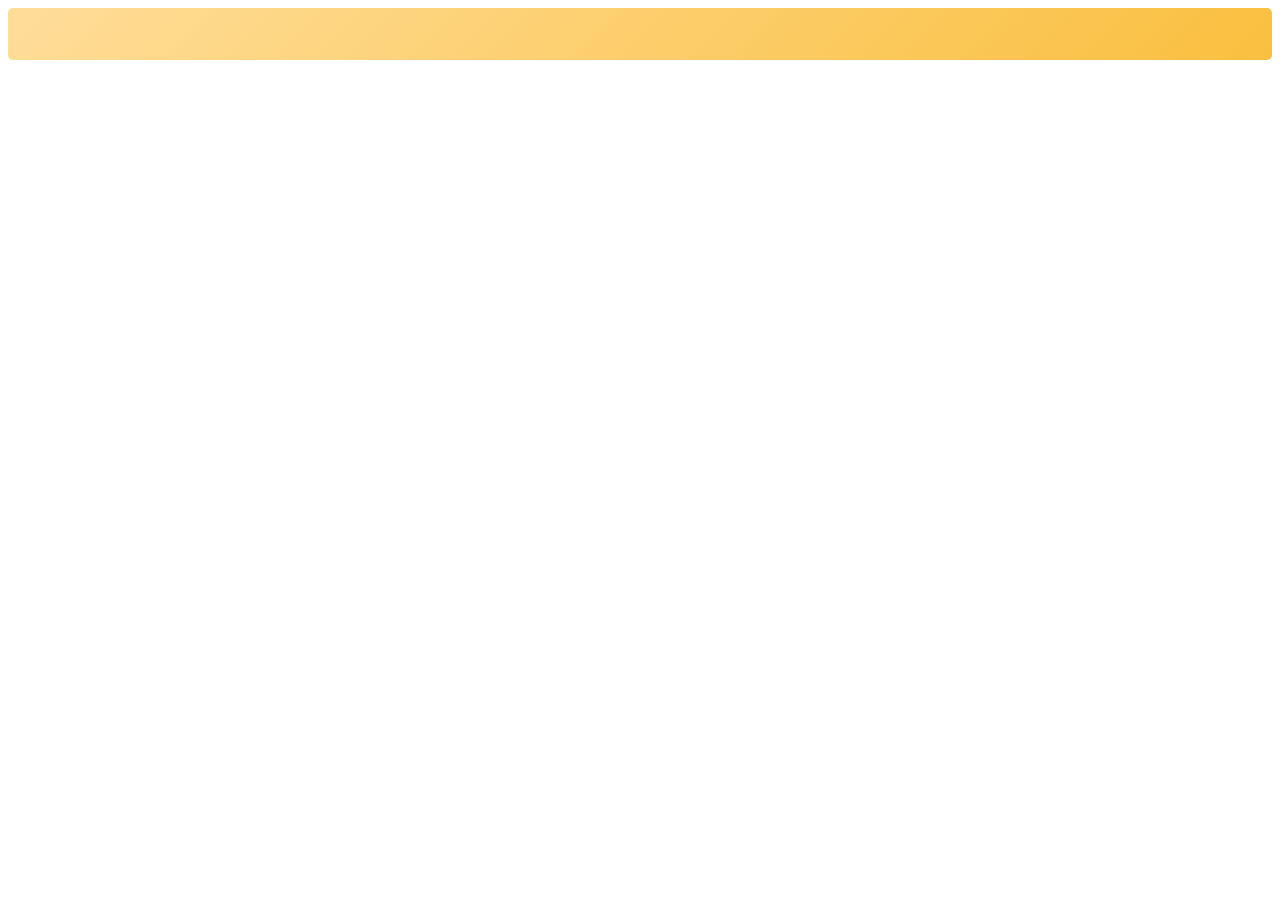
==== commit f20aa745: "Add files via upload" ====
--- a/index.html
+++ b/index.html
@@ -3,274 +3,19 @@
   <head>
     <meta charset="utf-8" />
     <meta http-equiv="X-UA-Compatible" content="IE=edge" />
-    <title></title>
+    <title>Andres Felipe Perez Alonso - Portfolio</title>
     <meta name="viewport" content="width=device-width, initial-scale=1" />
-    <meta name="description" content="Portfolio webpage of Vinay Somawat" />
-    <meta
-      name="keywords"
-      content="portfolio,website,personal website,github,projects,computer science and engineering"
-    />
-    <meta name="author" content="Vinay Somawat" />
-    <link
-      rel="stylesheet"
-      href="https://cdnjs.cloudflare.com/ajax/libs/font-awesome/4.7.0/css/font-awesome.min.css"
-    />
+    <meta name="description" content="Portfolio webpage of Andres Felipe Perez Alonso" />
+    <meta name="author" content="Andres Felipe Perez Alonso" />
     <link rel="icon" type="image/png" href="./logo.png" />
-    <link
-      href="https://fonts.googleapis.com/css?family=Montserrat|Open+Sans|Raleway&display=swap"
-      rel="stylesheet"
-    />
-    <link rel="stylesheet" href="css/animate.css" />
     <link rel="stylesheet" href="css/style.css" />
-    <link
-      rel="stylesheet"
-      href="https://maxcdn.bootstrapcdn.com/bootstrap/3.3.5/css/bootstrap.min.css"
-    />
-
-    <script src="js/modernizr-2.6.2.min.js"></script>
     <script type="module" src="index.js"></script>
-    <script src="js/profile-card.js"></script>
   </head>
   <body>
-    <div id="colorlib-page">
-      <div class="container-wrap">
-        <a
-          href="#"
-          class="js-colorlib-nav-toggle colorlib-nav-toggle"
-          data-toggle="collapse"
-          data-target="#navbar"
-          aria-expanded="false"
-          aria-controls="navbar"
-          ><i></i
-        ></a>
-        <aside
-          id="colorlib-aside"
-          role="complementary"
-          class="border js-fullheight no-print"
-        >
-          <div class="text-center">
-            <div class="author-img">
-              <img alt="profile-img" src="./logo.png" />
-            </div>
-            <h1 id="colorlib-logo"><a href="./index.html">Vinay Somawat</a></h1>
-          </div>
-          <nav
-            id="colorlib-main-menu"
-            role="navigation"
-            class="navbar"
-            style="padding-top: 2em"
-          >
-            <div id="navbar" class="collapse">
-              <ul>
-                <li><a href="#" data-nav-section="about">About</a></li>
-                <li><a href="#" data-nav-section="skills">Skills</a></li>
-                <li>
-                  <a href="#" data-nav-section="repos">Top Repositories</a>
-                </li>
-                <li><a href="#" data-nav-section="blogs">Blogs</a></li>
-                <li>
-                  <a href="#" data-nav-section="experience">Work Experience</a>
-                </li>
-                <li>
-                  <a href="#" data-nav-section="trekking">Trekking</a>
-                </li>
-                <li><a href="#" data-nav-section="education">Education</a></li>
-                <li><a href="#" data-nav-section="contact">Contact</a></li>
-              </ul>
-            </div>
-          </nav>
-        </aside>
-        <div id="colorlib-main">
-          <section class="colorlib-about" data-section="about">
-            <div class="colorlib-narrow-content">
-              <div class="row animate-box" data-animate-effect="fadeInLeft">
-                <div class="about-desc">
-                  <h1>About</h1>
-                  <div id="bio"></div>
-                </div>
-              </div>
-            </div>
-          </section>
-          <section class="colorlib-skills" data-section="skills">
-            <div class="colorlib-narrow-content">
-              <div
-                class="row row-bottom-padded-sm animate-box"
-                data-animate-effect="fadeInLeft"
-              >
-                <div class="about-desc">
-                  <h1>Skills</h1>
-                </div>
-              </div>
-              <div id="skills" class="row"></div>
-            </div>
-          </section>
-          <section class="colorlib-profile" data-section="profile-card">
-            <div class="colorlib-narrow-content">
-              <div
-                class="row row-bottom-padded-sm animate-box"
-                data-animate-effect="fadeInLeft"
-              >
-                <div class="profile-cards">
-                  <div class="col">
-                    <div class="stack-card" user-id="8461233"></div>
-                  </div>
-                  <div class="col">
-                    <div class="github-card" username="vinaysomawat"></div>
-                  </div>
-                </div>
-              </div>
-            </div>
-          </section>
-          <section class="colorlib-experience no-print" data-section="repos">
-            <div class="colorlib-narrow-content">
-              <div
-                class="row row-bottom-padded-sm animate-box"
-                data-animate-effect="fadeInLeft"
-              >
-                <div class="about-desc">
-                  <a
-                    href="https://github.com/vinaysomawat"
-                    target="_blank"
-                    style="color: inherit"
-                  >
-                    <h1>
-                      Top <span style="color: #f9bf3f">Repositories</span>
-                      <i
-                        class="fa fa-external-link"
-                        aria-hidden="true"
-                        style="font-size: 30px"
-                      ></i>
-                    </h1>
-                  </a>
-                </div>
-              </div>
-              <ul
-                id="accordion"
-                class="accordion animate-box"
-                data-animate-effect="fadeInLeft"
-              >
-                <li class="open">
-                  <ul
-                    id="repos"
-                    class=""
-                    style="display: block; padding: 10px"
-                  ></ul>
-                </li>
-              </ul>
-            </div>
-          </section>
-          <section class="colorlib-blogs no-print" data-section="blogs">
-            <div class="colorlib-narrow-content">
-              <div
-                class="row row-bottom-padded-sm animate-box"
-                data-animate-effect="fadeInLeft"
-              >
-                <div class="about-desc">
-                  <a
-                    href="https://vinaysomawat.medium.com/"
-                    target="_blank"
-                    style="color: inherit"
-                  >
-                    <h1>
-                      Latest <span style="color: #f9bf3f">Blogs</span>
-                      <i
-                        class="fa fa-external-link"
-                        aria-hidden="true"
-                        style="font-size: 30px"
-                      ></i>
-                    </h1>
-                  </a>
-                </div>
-              </div>
-              <ul
-                id="accordion"
-                class="accordion animate-box"
-                data-animate-effect="fadeInLeft"
-              >
-                <li class="open">
-                  <ul
-                    id="blogs"
-                    class="submenu"
-                    style="
-                      display: flex;
-                      padding: 10px;
-                      flex-direction: column;
-                      gap: 10px;
-                    "
-                  ></ul>
-                </li>
-              </ul>
-            </div>
-          </section>
-          <section class="colorlib-experience" data-section="experience">
-            <div class="colorlib-narrow-content">
-              <div
-                class="row row-bottom-padded-sm animate-box fadeInLeft animated"
-                data-animate-effect="fadeInLeft"
-              >
-                <div class="about-desc">
-                  <h1>Work <span style="color: #f9bf3f">Experience</span></h1>
-                </div>
-              </div>
-              <div class="timeline-centered" id="experience"></div>
-            </div>
-          </section>
-          <section class="colorlib-skills" data-section="trekking">
-            <div class="colorlib-narrow-content">
-              <div
-                class="row row-bottom-padded-sm animate-box"
-                data-animate-effect="fadeInLeft"
-              >
-                <div class="about-desc">
-                  <h1>
-                    Trekking <span style="color: #f9bf3f">Adventures</span>
-                  </h1>
-                  <p>Here are the treks I’ve explored so far:</p>
-                  <div id="trekking" class="row"></div>
-                </div>
-              </div>
-            </div>
-          </section>
-          <section class="colorlib-education" data-section="education">
-            <div class="colorlib-narrow-content">
-              <div
-                class="row row-bottom-padded-sm animate-box fadeInLeft animated"
-                data-animate-effect="fadeInLeft"
-              >
-                <div class="about-desc">
-                  <h1>Education</h1>
-                </div>
-              </div>
-              <div class="timeline-centered" id="education"></div>
-            </div>
-          </section>
-          <section class="colorlib-contact" data-section="contact">
-            <div class="colorlib-narrow-content">
-              <div
-                class="row row-bottom-padded-sm animate-box"
-                data-animate-effect="fadeInLeft"
-              >
-                <div class="about-desc">
-                  <h1>Contact</h1>
-                </div>
-                <p>
-                  Feel free to email me at <strong>vinaysomawat40@gmail.com</strong> for tech
-                  discussions, business opportunities, or just to say hello—I’d
-                  love to hear from you!
-                </p>
-              </div>
-            </div>
-          </section>
-          <section class="colorlib-footer no-print" data-section="footer">
-            <div class="colorlib-narrow-content">
-              <footer class="footer" id="footer"></footer>
-            </div>
-          </section>
-        </div>
-      </div>
-    </div>
-    <script src="js/jquery.min.js"></script>
-    <script src="js/jquery.waypoints.min.js"></script>
-    <script src="js/main.js"></script>
+    <div id="bio"></div>
+    <div id="skills"></div>
+    <div id="experience"></div>
+    <div id="education"></div>
+    <footer id="footer"></footer>
   </body>
 </html>
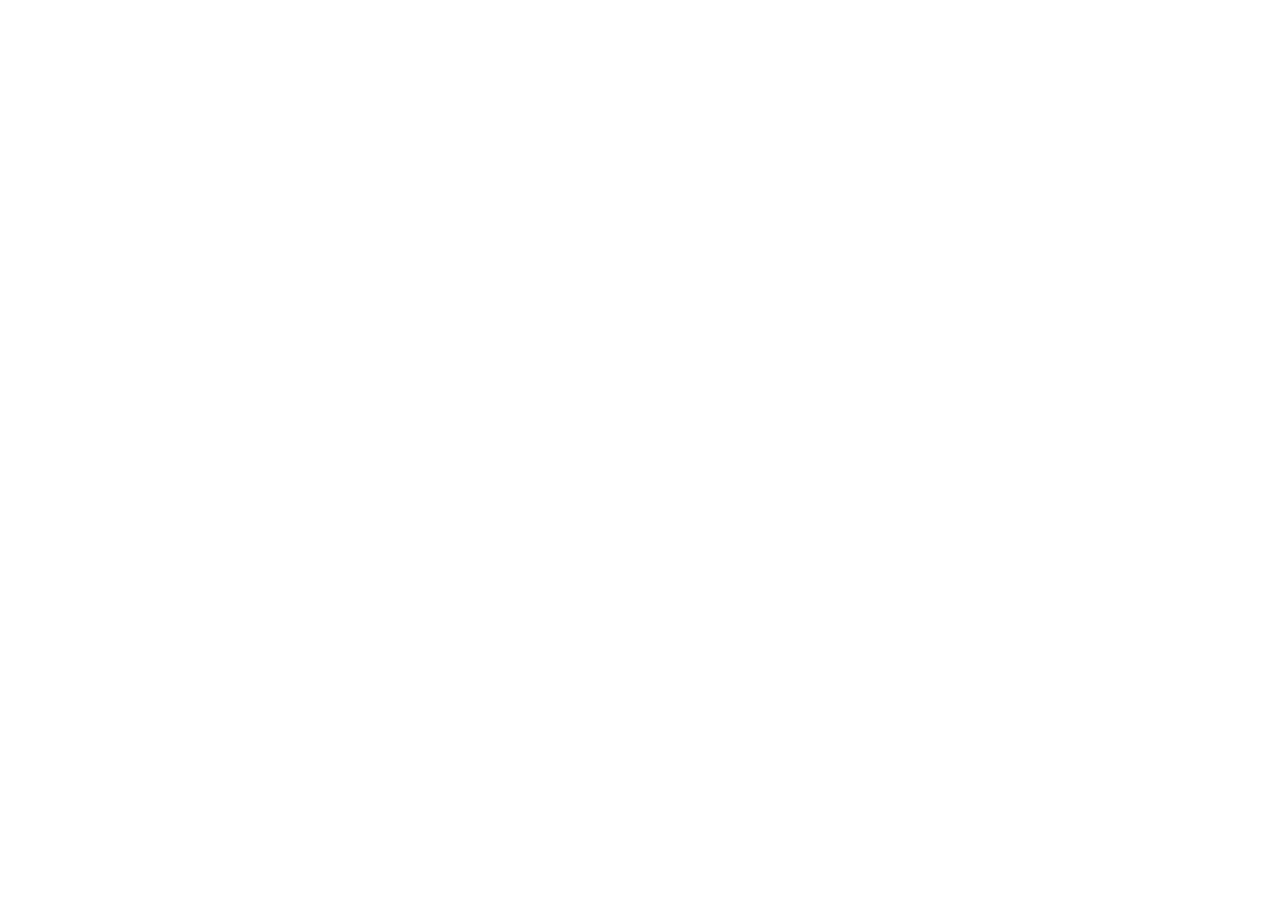
==== commit 0e778a53: "Updated files" ====
--- a/index.html
+++ b/index.html
@@ -5,11 +5,11 @@
     <meta http-equiv="X-UA-Compatible" content="IE=edge" />
     <title>Andres Felipe Perez Alonso - Portfolio</title>
     <meta name="viewport" content="width=device-width, initial-scale=1" />
-    <meta name="description" content="Portfolio webpage of Andres Felipe Perez Alonso" />
+    <meta name="description" content="Portfolio of Andres Felipe Perez Alonso" />
     <meta name="author" content="Andres Felipe Perez Alonso" />
-    <link rel="icon" type="image/png" href="./logo.png" />
+    <link rel="icon" type="image/png" href="./img/profile.jpg" />
     <link rel="stylesheet" href="css/style.css" />
-    <script type="module" src="index.js"></script>
+    <script type="module" src="js/index.js"></script>
   </head>
   <body>
     <div id="bio"></div>
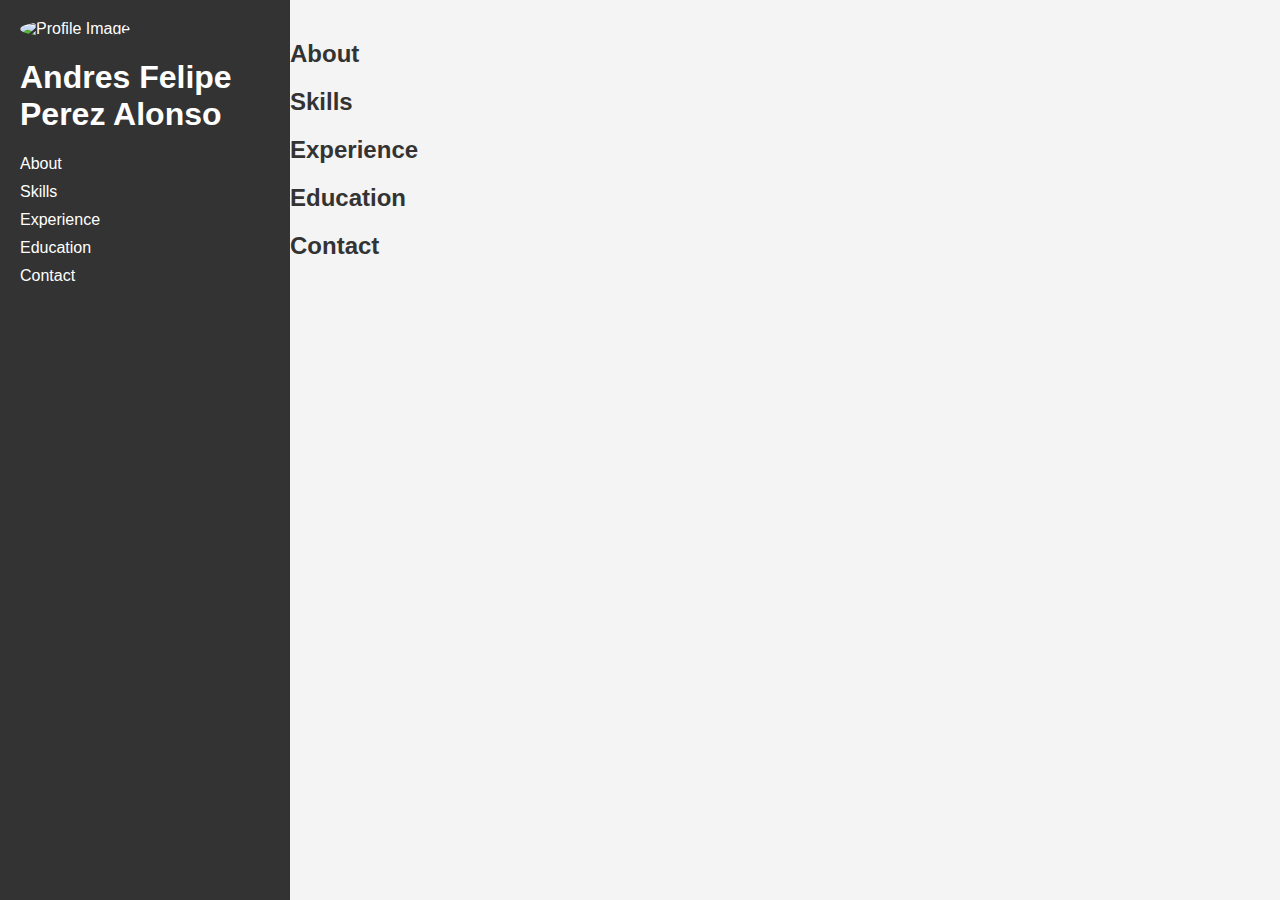
==== commit 7d94e3a9: "Update (again)" ====
--- a/index.html
+++ b/index.html
@@ -5,17 +5,37 @@
     <meta http-equiv="X-UA-Compatible" content="IE=edge" />
     <title>Andres Felipe Perez Alonso - Portfolio</title>
     <meta name="viewport" content="width=device-width, initial-scale=1" />
-    <meta name="description" content="Portfolio of Andres Felipe Perez Alonso" />
+    <meta name="description" content="Portfolio webpage of Andres Felipe Perez Alonso" />
     <meta name="author" content="Andres Felipe Perez Alonso" />
-    <link rel="icon" type="image/png" href="./img/profile.jpg" />
     <link rel="stylesheet" href="css/style.css" />
     <script type="module" src="js/index.js"></script>
   </head>
   <body>
-    <div id="bio"></div>
-    <div id="skills"></div>
-    <div id="experience"></div>
-    <div id="education"></div>
-    <footer id="footer"></footer>
+    <div id="colorlib-page">
+      <aside id="colorlib-aside">
+        <div class="text-center">
+          <div class="author-img">
+            <img src="img/profile.jpg" alt="Profile Image">
+          </div>
+          <h1 id="colorlib-logo"><a href="#">Andres Felipe Perez Alonso</a></h1>
+        </div>
+        <nav id="colorlib-main-menu">
+          <ul>
+            <li><a href="#" data-nav-section="about">About</a></li>
+            <li><a href="#" data-nav-section="skills">Skills</a></li>
+            <li><a href="#" data-nav-section="experience">Experience</a></li>
+            <li><a href="#" data-nav-section="education">Education</a></li>
+            <li><a href="#" data-nav-section="contact">Contact</a></li>
+          </ul>
+        </nav>
+      </aside>
+      <div id="colorlib-main">
+        <section id="about"><h2>About</h2><div id="bio"></div></section>
+        <section id="skills"><h2>Skills</h2><div id="skills"></div></section>
+        <section id="experience"><h2>Experience</h2><div id="experience"></div></section>
+        <section id="education"><h2>Education</h2><div id="education"></div></section>
+        <section id="contact"><h2>Contact</h2><footer id="footer"></footer></section>
+      </div>
+    </div>
   </body>
 </html>
--- a/css/style.css
+++ b/css/style.css
@@ -0,0 +1,51 @@
+body {
+    font-family: 'Arial', sans-serif;
+    margin: 0;
+    padding: 0;
+    background: #f4f4f4;
+}
+
+#colorlib-page {
+    display: flex;
+}
+
+#colorlib-aside {
+    width: 250px;
+    background: #333;
+    color: white;
+    padding: 20px;
+    height: 100vh;
+    position: fixed;
+}
+
+#colorlib-main {
+    margin-left: 270px;
+    padding: 20px;
+}
+
+h2 {
+    color: #333;
+}
+
+ul {
+    list-style-type: none;
+    padding: 0;
+}
+
+li {
+    margin-bottom: 10px;
+}
+
+a {
+    color: white;
+    text-decoration: none;
+}
+
+.author-img img {
+    width: 100px;
+    border-radius: 50%;
+}
+
+nav ul li a:hover {
+    text-decoration: underline;
+}
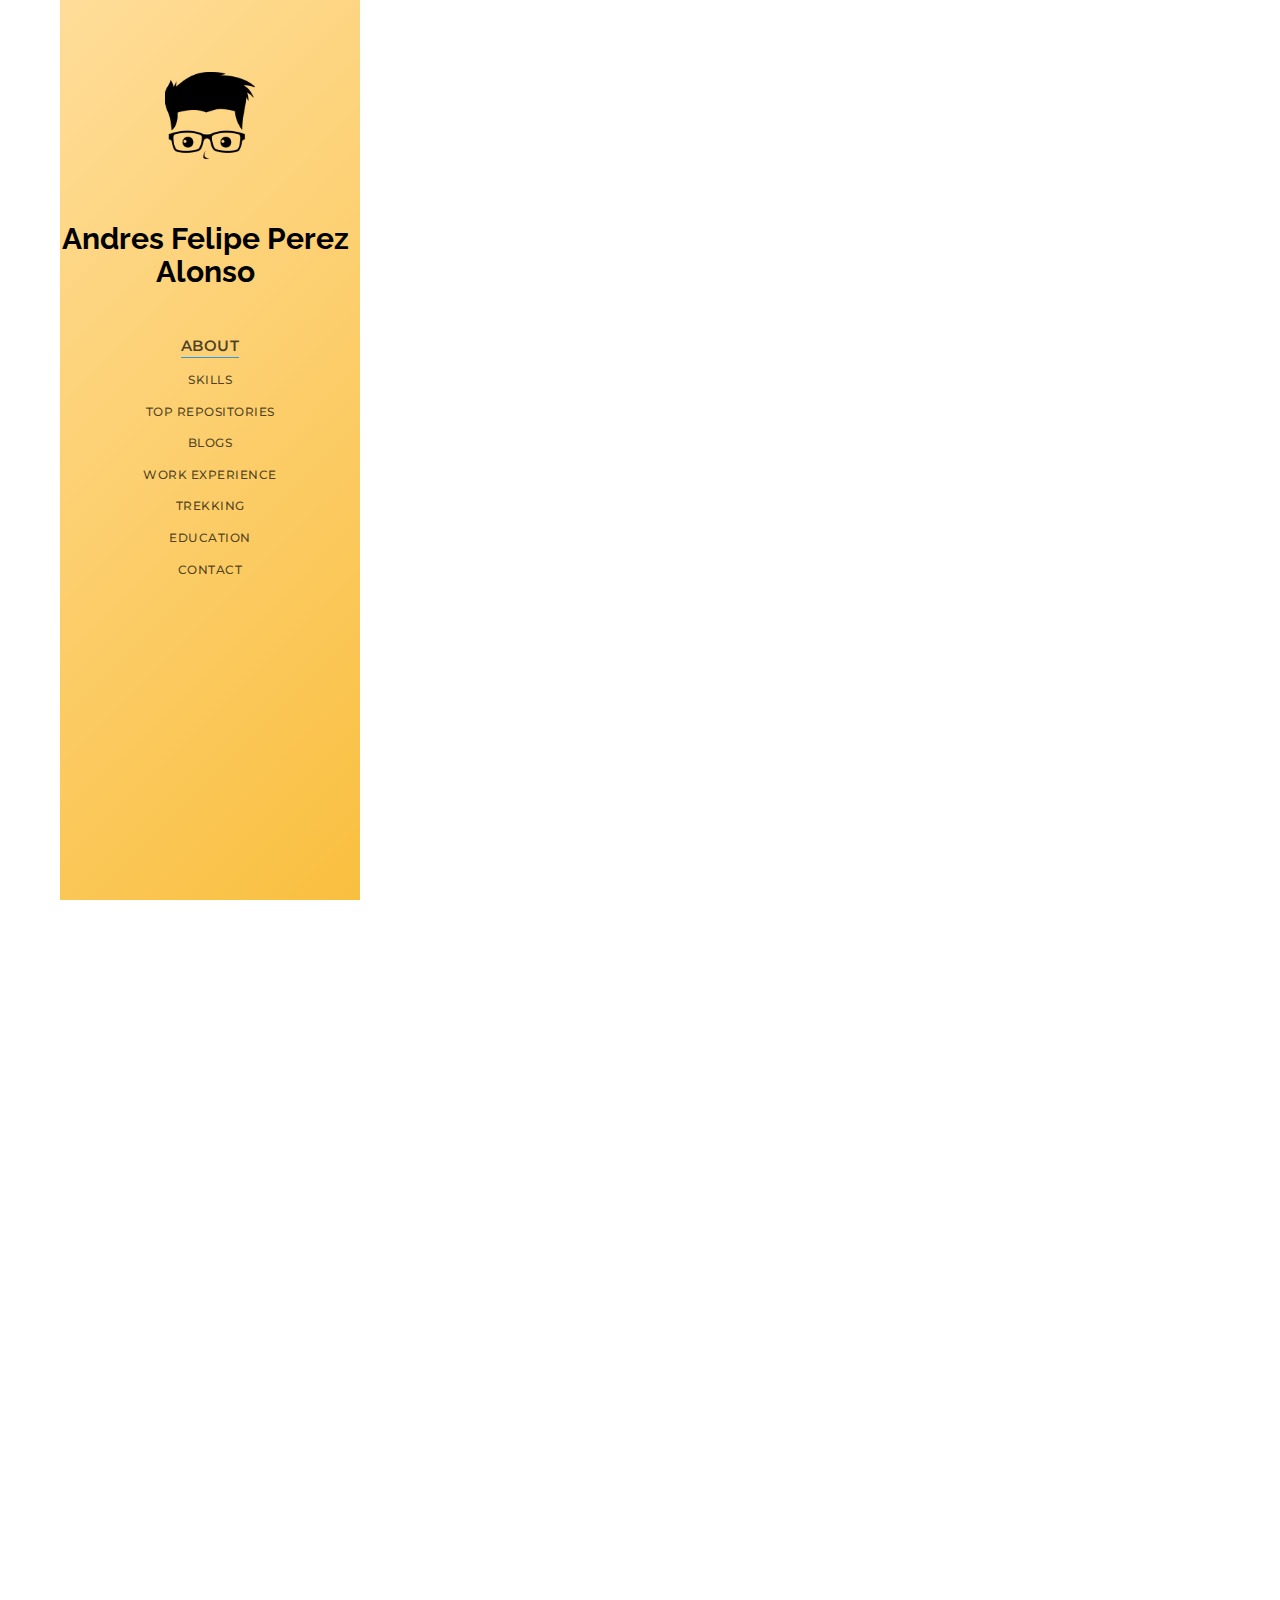
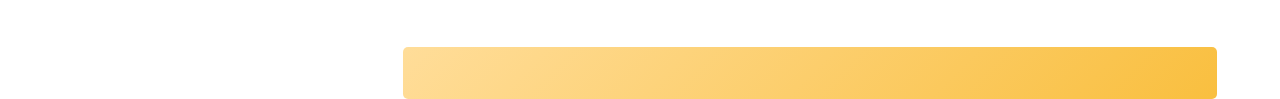
==== commit 9ab57815: "Upload again" ====
--- a/index.html
+++ b/index.html
@@ -3,39 +3,274 @@
   <head>
     <meta charset="utf-8" />
     <meta http-equiv="X-UA-Compatible" content="IE=edge" />
-    <title>Andres Felipe Perez Alonso - Portfolio</title>
+    <title></title>
     <meta name="viewport" content="width=device-width, initial-scale=1" />
     <meta name="description" content="Portfolio webpage of Andres Felipe Perez Alonso" />
+    <meta
+      name="keywords"
+      content="portfolio,website,personal website,github,projects,computer science and engineering"
+    />
     <meta name="author" content="Andres Felipe Perez Alonso" />
+    <link
+      rel="stylesheet"
+      href="https://cdnjs.cloudflare.com/ajax/libs/font-awesome/4.7.0/css/font-awesome.min.css"
+    />
+    <link rel="icon" type="image/png" href="./logo.png" />
+    <link
+      href="https://fonts.googleapis.com/css?family=Montserrat|Open+Sans|Raleway&display=swap"
+      rel="stylesheet"
+    />
+    <link rel="stylesheet" href="css/animate.css" />
     <link rel="stylesheet" href="css/style.css" />
-    <script type="module" src="js/index.js"></script>
+    <link
+      rel="stylesheet"
+      href="https://maxcdn.bootstrapcdn.com/bootstrap/3.3.5/css/bootstrap.min.css"
+    />
+
+    <script src="js/modernizr-2.6.2.min.js"></script>
+    <script type="module" src="index.js"></script>
+    <script src="js/profile-card.js"></script>
   </head>
   <body>
     <div id="colorlib-page">
-      <aside id="colorlib-aside">
-        <div class="text-center">
-          <div class="author-img">
-            <img src="img/profile.jpg" alt="Profile Image">
+      <div class="container-wrap">
+        <a
+          href="#"
+          class="js-colorlib-nav-toggle colorlib-nav-toggle"
+          data-toggle="collapse"
+          data-target="#navbar"
+          aria-expanded="false"
+          aria-controls="navbar"
+          ><i></i
+        ></a>
+        <aside
+          id="colorlib-aside"
+          role="complementary"
+          class="border js-fullheight no-print"
+        >
+          <div class="text-center">
+            <div class="author-img">
+              <img alt="profile-img" src="./logo.png" />
+            </div>
+            <h1 id="colorlib-logo"><a href="./index.html">Andres Felipe Perez Alonso</a></h1>
           </div>
-          <h1 id="colorlib-logo"><a href="#">Andres Felipe Perez Alonso</a></h1>
+          <nav
+            id="colorlib-main-menu"
+            role="navigation"
+            class="navbar"
+            style="padding-top: 2em"
+          >
+            <div id="navbar" class="collapse">
+              <ul>
+                <li><a href="#" data-nav-section="about">About</a></li>
+                <li><a href="#" data-nav-section="skills">Skills</a></li>
+                <li>
+                  <a href="#" data-nav-section="repos">Top Repositories</a>
+                </li>
+                <li><a href="#" data-nav-section="blogs">Blogs</a></li>
+                <li>
+                  <a href="#" data-nav-section="experience">Work Experience</a>
+                </li>
+                <li>
+                  <a href="#" data-nav-section="trekking">Trekking</a>
+                </li>
+                <li><a href="#" data-nav-section="education">Education</a></li>
+                <li><a href="#" data-nav-section="contact">Contact</a></li>
+              </ul>
+            </div>
+          </nav>
+        </aside>
+        <div id="colorlib-main">
+          <section class="colorlib-about" data-section="about">
+            <div class="colorlib-narrow-content">
+              <div class="row animate-box" data-animate-effect="fadeInLeft">
+                <div class="about-desc">
+                  <h1>About</h1>
+                  <div id="bio"></div>
+                </div>
+              </div>
+            </div>
+          </section>
+          <section class="colorlib-skills" data-section="skills">
+            <div class="colorlib-narrow-content">
+              <div
+                class="row row-bottom-padded-sm animate-box"
+                data-animate-effect="fadeInLeft"
+              >
+                <div class="about-desc">
+                  <h1>Skills</h1>
+                </div>
+              </div>
+              <div id="skills" class="row"></div>
+            </div>
+          </section>
+          <section class="colorlib-profile" data-section="profile-card">
+            <div class="colorlib-narrow-content">
+              <div
+                class="row row-bottom-padded-sm animate-box"
+                data-animate-effect="fadeInLeft"
+              >
+                <div class="profile-cards">
+                  <div class="col">
+                    <div class="stack-card" user-id="8461233"></div>
+                  </div>
+                  <div class="col">
+                    <div class="github-card" username="andresfpa"></div>
+                  </div>
+                </div>
+              </div>
+            </div>
+          </section>
+          <section class="colorlib-experience no-print" data-section="repos">
+            <div class="colorlib-narrow-content">
+              <div
+                class="row row-bottom-padded-sm animate-box"
+                data-animate-effect="fadeInLeft"
+              >
+                <div class="about-desc">
+                  <a
+                    href="https://github.com/andresfpa"
+                    target="_blank"
+                    style="color: inherit"
+                  >
+                    <h1>
+                      Top <span style="color: #f9bf3f">Repositories</span>
+                      <i
+                        class="fa fa-external-link"
+                        aria-hidden="true"
+                        style="font-size: 30px"
+                      ></i>
+                    </h1>
+                  </a>
+                </div>
+              </div>
+              <ul
+                id="accordion"
+                class="accordion animate-box"
+                data-animate-effect="fadeInLeft"
+              >
+                <li class="open">
+                  <ul
+                    id="repos"
+                    class=""
+                    style="display: block; padding: 10px"
+                  ></ul>
+                </li>
+              </ul>
+            </div>
+          </section>
+          <section class="colorlib-blogs no-print" data-section="blogs">
+            <div class="colorlib-narrow-content">
+              <div
+                class="row row-bottom-padded-sm animate-box"
+                data-animate-effect="fadeInLeft"
+              >
+                <div class="about-desc">
+                  <a
+                    href="https://andresfpa.medium.com/"
+                    target="_blank"
+                    style="color: inherit"
+                  >
+                    <h1>
+                      Latest <span style="color: #f9bf3f">Blogs</span>
+                      <i
+                        class="fa fa-external-link"
+                        aria-hidden="true"
+                        style="font-size: 30px"
+                      ></i>
+                    </h1>
+                  </a>
+                </div>
+              </div>
+              <ul
+                id="accordion"
+                class="accordion animate-box"
+                data-animate-effect="fadeInLeft"
+              >
+                <li class="open">
+                  <ul
+                    id="blogs"
+                    class="submenu"
+                    style="
+                      display: flex;
+                      padding: 10px;
+                      flex-direction: column;
+                      gap: 10px;
+                    "
+                  ></ul>
+                </li>
+              </ul>
+            </div>
+          </section>
+          <section class="colorlib-experience" data-section="experience">
+            <div class="colorlib-narrow-content">
+              <div
+                class="row row-bottom-padded-sm animate-box fadeInLeft animated"
+                data-animate-effect="fadeInLeft"
+              >
+                <div class="about-desc">
+                  <h1>Work <span style="color: #f9bf3f">Experience</span></h1>
+                </div>
+              </div>
+              <div class="timeline-centered" id="experience"></div>
+            </div>
+          </section>
+          <section class="colorlib-skills" data-section="trekking">
+            <div class="colorlib-narrow-content">
+              <div
+                class="row row-bottom-padded-sm animate-box"
+                data-animate-effect="fadeInLeft"
+              >
+                <div class="about-desc">
+                  <h1>
+                    Trekking <span style="color: #f9bf3f">Adventures</span>
+                  </h1>
+                  <p>Here are the treks I’ve explored so far:</p>
+                  <div id="trekking" class="row"></div>
+                </div>
+              </div>
+            </div>
+          </section>
+          <section class="colorlib-education" data-section="education">
+            <div class="colorlib-narrow-content">
+              <div
+                class="row row-bottom-padded-sm animate-box fadeInLeft animated"
+                data-animate-effect="fadeInLeft"
+              >
+                <div class="about-desc">
+                  <h1>Education</h1>
+                </div>
+              </div>
+              <div class="timeline-centered" id="education"></div>
+            </div>
+          </section>
+          <section class="colorlib-contact" data-section="contact">
+            <div class="colorlib-narrow-content">
+              <div
+                class="row row-bottom-padded-sm animate-box"
+                data-animate-effect="fadeInLeft"
+              >
+                <div class="about-desc">
+                  <h1>Contact</h1>
+                </div>
+                <p>
+                  Feel free to email me at <strong>andresfpa40@gmail.com</strong> for tech
+                  discussions, business opportunities, or just to say hello—I’d
+                  love to hear from you!
+                </p>
+              </div>
+            </div>
+          </section>
+          <section class="colorlib-footer no-print" data-section="footer">
+            <div class="colorlib-narrow-content">
+              <footer class="footer" id="footer"></footer>
+            </div>
+          </section>
         </div>
-        <nav id="colorlib-main-menu">
-          <ul>
-            <li><a href="#" data-nav-section="about">About</a></li>
-            <li><a href="#" data-nav-section="skills">Skills</a></li>
-            <li><a href="#" data-nav-section="experience">Experience</a></li>
-            <li><a href="#" data-nav-section="education">Education</a></li>
-            <li><a href="#" data-nav-section="contact">Contact</a></li>
-          </ul>
-        </nav>
-      </aside>
-      <div id="colorlib-main">
-        <section id="about"><h2>About</h2><div id="bio"></div></section>
-        <section id="skills"><h2>Skills</h2><div id="skills"></div></section>
-        <section id="experience"><h2>Experience</h2><div id="experience"></div></section>
-        <section id="education"><h2>Education</h2><div id="education"></div></section>
-        <section id="contact"><h2>Contact</h2><footer id="footer"></footer></section>
       </div>
     </div>
+    <script src="js/jquery.min.js"></script>
+    <script src="js/jquery.waypoints.min.js"></script>
+    <script src="js/main.js"></script>
   </body>
 </html>
--- a/css/style.css
+++ b/css/style.css
@@ -1,51 +1,2199 @@
+
+* {
+	box-sizing: border-box;
+}
+
+.dark-mode {
+	background-color: black;
+	color: white;
+  }
+
+/* =======================================================
+*
+* 	Template Style 
+*	Edit this section
+*
+* ======================================================= */
 body {
-    font-family: 'Arial', sans-serif;
+	font-family: "Montserrat", sans-serif !important;
+	font-weight: 400;
+	font-size: 15px;
+	line-height: 1.8 !important;
+	color: black;
+}
+@media screen and (max-width: 992px) {
+	body {
+		font-size: 16px;
+	}
+	h2,
+	h4 {
+		text-align: center;
+	}
+}
+
+a {
+	color: #2c98f0;
+	-webkit-transition: 0.5s;
+	-o-transition: 0.5s;
+	transition: 0.5s;
+}
+a:hover,
+a:active,
+a:focus {
+	color: #2c98f0;
+	outline: none;
+	text-decoration: none !important;
+}
+
+p {
+	margin-bottom: 1.5em;
+	font-family: "Montserrat", sans-serif;
+}
+x {
+	margin-bottom: 1.5em;
+	background-color: darkkhaki;
+	backface-visibility: visible;
+}
+
+h1,
+h5,
+h6 {
+	font-family: "Playfair Display", Georgia, serif;
+	font-weight: 500;
+	margin: 0 0 30px 0;
+}
+
+h2 {
+	/* font-family: "Montserrat", sans-serif; */
+	font-weight: 200;
+	margin: 0 0 0px 0;
+	margin-top: 0px !important;
+}
+h3 {
+	font-family: "Playfair Display", Georgia, serif;
+	font-weight: 500;
+	margin: 0 0 30px 0;
+}
+h4 {
+	font-family: "Montserrat", sans-serif;
+	font-weight: 300;
+	font-size: 15px;
+	margin: 0 0 30px 0;
+}
+
+figure {
+	margin-bottom: 2.5em;
+	float: left;
+	width: 100%;
+}
+figure figcaption {
+	font-size: 16px;
+	width: 80%;
+	margin: 20px auto 0px auto;
+	color: #b3b3b3;
+	font-style: italic;
+	font-family: "Quicksand", Arial, sans-serif;
+}
+@media screen and (max-width: 480px) {
+	figure figcaption {
+		width: 100%;
+	}
+}
+
+::-webkit-selection {
+	color: #fff;
+	background: #2c98f0;
+}
+
+::selection {
+	color: #fff;
+	background: #2c98f0;
+}
+
+#colorlib-page {
+	width: 100%;
+	overflow: hidden;
+	position: relative;
+}
+
+#colorlib-aside {
+	padding-top: 3em;
+	padding-bottom: 1px;
+	float: left;
+	width: 300px;
+	position: fixed;
+	z-index: 1001;
+	background: linear-gradient(135deg, rgb(255, 221, 153), rgb(249, 191, 63));
+	-webkit-transition: 0.5s;
+	-o-transition: 0.5s;
+	transition: 0.5s;
+	left: 60px;
+}
+@media screen and (max-width: 768px) {
+	#colorlib-aside {
+		width: 300px;
+		-moz-transform: translateX(-300px);
+		-webkit-transform: translateX(-300px);
+		-ms-transform: translateX(-300px);
+		-o-transform: translateX(-300px);
+		transform: translateX(-300px);
+		padding-top: 4em;
+		background-color: #f9bf3f;
+		height: -webkit-fill-available;
+		left: 0px;
+	}
+	.resume-content img {
+		display: none;
+	}
+}
+
+.resume-content img {
+	margin: 0 10px;
+	width: 100%;
+	max-width: 150px;
+	max-height: 100px;
+	height: auto;
+}
+#colorlib-aside .author-img {
+	width: 150px;
+	height: 150px;
+	margin: 0 auto;
+	margin-bottom: 30px;
+	-webkit-border-radius: 50%;
+	-moz-border-radius: 50%;
+	-ms-border-radius: 50%;
+	border-radius: 50%;
+	/* border: 3px solid white; */
+}
+
+#colorlib-aside .author-img img{
+	height: 100%; 
+    object-fit: contain;
+	padding: 30px;
+}
+#colorlib-aside h1 {
+	font-family: "Raleway", sans-serif;
+}
+#colorlib-aside .position {
+	display: block;
+	margin-bottom: 2em;
+	font-size: 12px;
+	text-transform: uppercase;
+}
+#colorlib-aside #colorlib-logo {
+	text-align: right;
+	font-weight: 700;
+	font-size: 30px;
+	margin-bottom: 0.5em;
+	display: block;
+	width: 100%;
+}
+#colorlib-aside #colorlib-logo a {
+	display: block;
+	text-align: center;
+	color: #000;
+	padding-right: 0.3em;
+}
+#colorlib-aside #colorlib-main-menu {
+	display: block;
+	width: 100%;
+}
+#colorlib-aside #colorlib-main-menu .collapse {
+	display: block !important;
+}
+#colorlib-aside #colorlib-main-menu ul {
+	text-align: center;
+	margin: 0;
+	padding: 0;
+}
+@media screen and (max-width: 768px) {
+	#colorlib-aside #colorlib-main-menu ul {
+		margin: 0 0 2em 0;
+	}
+}
+#colorlib-aside #colorlib-main-menu ul li {
+	margin: 0 0 10px 0;
+	padding: 0;
+	list-style: none;
+	font-size: 12px;
+	font-weight: 500;
+	text-transform: uppercase;
+	letter-spacing: 0.5px;
+}
+#colorlib-aside #colorlib-main-menu ul li a {
+	color: rgba(0, 0, 0, 0.7);
+	text-decoration: none;
+	position: relative;
+	padding: 10px 0;
+	font-family: "Montserrat", sans-serif;;
+	-webkit-transition: 0.3s;
+	-o-transition: 0.3s;
+	transition: 0.3s;
+}
+#colorlib-aside #colorlib-main-menu ul li a:after {
+	content: "";
+	position: absolute;
+	height: 1px;
+	bottom: 7px;
+	left: 0;
+	right: 0;
+	background-color: #2c98f0;
+	visibility: hidden;
+	-webkit-transform: scaleX(0);
+	-moz-transform: scaleX(0);
+	-ms-transform: scaleX(0);
+	-o-transform: scaleX(0);
+	transform: scaleX(0);
+	-webkit-transition: all 0.3s cubic-bezier(0.175, 0.885, 0.32, 1.275);
+	-moz-transition: all 0.3s cubic-bezier(0.175, 0.885, 0.32, 1.275);
+	-ms-transition: all 0.3s cubic-bezier(0.175, 0.885, 0.32, 1.275);
+	-o-transition: all 0.3s cubic-bezier(0.175, 0.885, 0.32, 1.275);
+	transition: all 0.3s cubic-bezier(0.175, 0.885, 0.32, 1.275);
+}
+#colorlib-aside #colorlib-main-menu ul li a:hover {
+	text-decoration: none;
+	color: black;
+}
+#colorlib-aside #colorlib-main-menu ul li a:hover:after {
+	visibility: visible;
+	-webkit-transform: scaleX(1);
+	-moz-transform: scaleX(1);
+	-ms-transform: scaleX(1);
+	-o-transform: scaleX(1);
+	transform: scaleX(1);
+}
+#colorlib-aside #colorlib-main-menu ul li.active a {
+	font-size: 15px;
+	font-weight: 600;
+}
+#colorlib-aside #colorlib-main-menu ul li.active a:after {
+	visibility: visible;
+	-webkit-transform: scaleX(1);
+	-moz-transform: scaleX(1);
+	-ms-transform: scaleX(1);
+	-o-transform: scaleX(1);
+	transform: scaleX(1);
+}
+#colorlib-aside .colorlib-footer {
+	font-size: 20px;
+	text-align: center;
+	font-weight: 400;
+	color: rgba(0, 0, 0, 0.5);
+	padding: 0 20px;
+	width: 100%;
+}
+@media screen and (max-width: 768px) {
+	#colorlib-aside .colorlib-footer {
+		position: fixed;
+		height: auto;
+	}
+}
+#colorlib-aside .colorlib-footer span {
+	display: block;
+}
+#colorlib-aside .colorlib-footer ul {
+	padding: 0 20px;
+	margin: 0 0 10px 0;
+}
+#colorlib-aside .colorlib-footer ul li {
+	padding: 0 20px;
+	margin: 0 0 10px 0;
+	display: inline;
+	list-style: none;
+}
+#colorlib-aside .colorlib-footer h3 {
+	font-family: inherit;
+	padding: 4px;
+}
+#colorlib-aside .colorlib-footer h3 a {
+	color: #ff722c;
+	font-size: 18px;
+}
+#rcorners2 {
+	border-radius: 15px;
+	background: black;
+	padding: 20px;
+	width: 50%;
+	height: 40px;
+}
+#colorlib-aside .colorlib-footer ul li a {
+	color: rgba(255, 255, 255, 0.3);
+	padding: 4px;
+}
+#colorlib-aside .colorlib-footer ul li a:hover,
+#colorlib-aside .colorlib-footer ul li a:active,
+#colorlib-aside .colorlib-footer ul li a:focus {
+	text-decoration: none;
+	outline: none;
+	color: black;
+}
+
+.container-wrap {
+	max-width: 1370px;
+	margin: 0 auto;
+}
+
+#colorlib-main {
+	width: calc(100% - 340px);
+	float: right;
+	-webkit-transition: 0.5s;
+	-o-transition: 0.5s;
+	transition: 0.5s;
+}
+@media screen and (max-width: 768px) {
+	#colorlib-main {
+		width: 100%;
+		padding: 0 1em;
+	}
+}
+
+#colorlib-hero {
+	min-height: 500px;
+	background: #fff url(../images/loader.gif) no-repeat center center;
+	width: 100%;
+	float: left;
+	margin-bottom: 10em;
+	clear: both;
+}
+#colorlib-hero .flexslider {
+	border: none;
+	z-index: 1;
+	margin-bottom: 0;
+}
+#colorlib-hero .flexslider .slides {
+	position: relative;
+	overflow: visible;
+}
+#colorlib-hero .flexslider .slides li {
+	background-repeat: no-repeat;
+	background-size: cover;
+	background-position: bottom center;
+	min-height: 400px;
+	position: relative;
+}
+#colorlib-hero .flexslider .flex-control-nav {
+	bottom: 20px;
+	z-index: 1000;
+	left: 20px;
+	float: left;
+	width: auto;
+}
+@media screen and (max-width: 768px) {
+	#colorlib-hero .flexslider .flex-control-nav {
+		right: 20px;
+		top: 100px;
+	}
+}
+#colorlib-hero .flexslider .flex-control-nav li {
+	display: block;
+	margin-bottom: 10px;
+}
+#colorlib-hero .flexslider .flex-control-nav li a {
+	background: rgba(0, 0, 0, 0.5);
+	-webkit-box-shadow: none;
+	box-shadow: none;
+	width: 12px;
+	height: 12px;
+	cursor: pointer;
+}
+#colorlib-hero .flexslider .flex-control-nav li a.flex-active {
+	cursor: pointer;
+	background: transparent;
+	border: 2px solid #2c98f0;
+}
+#colorlib-hero .flexslider .flex-direction-nav {
+	display: none;
+}
+#colorlib-hero .flexslider .slider-text {
+	display: table;
+	opacity: 0;
+	min-height: 500px;
+	z-index: 9;
+}
+#colorlib-hero .flexslider .slider-text > .slider-text-inner {
+	display: table-cell;
+	vertical-align: middle;
+	min-height: 700px;
+	padding: 2.5em;
+	position: relative;
+}
+@media screen and (max-width: 768px) {
+	#colorlib-hero .flexslider .slider-text > .slider-text-inner {
+		text-align: center;
+	}
+}
+#colorlib-hero .flexslider .slider-text > .slider-text-inner h1,
+#colorlib-hero .flexslider .slider-text > .slider-text-inner h2 {
+	margin: 0;
+	padding: 0;
+	color: black;
+	font-family: "Playfair Display", Georgia, serif;
+}
+#colorlib-hero .flexslider .slider-text > .slider-text-inner h1 {
+	margin-bottom: 20px;
+	font-size: 60px;
+	line-height: 1.3;
+	font-weight: 700;
+}
+@media screen and (max-width: 768px) {
+	#colorlib-hero .flexslider .slider-text > .slider-text-inner h1 {
+		font-size: 28px;
+	}
+}
+#colorlib-hero .flexslider .slider-text > .slider-text-inner h2 {
+	font-size: 10px;
+	line-height: 1.5;
+	margin-bottom: 30px;
+	font-weight: 300;
+	font-family: "Quicksand", Arial, sans-serif;
+}
+#colorlib-hero .flexslider .slider-text > .slider-text-inner h2 a {
+	color: rgba(44, 152, 240, 0.8);
+	border-bottom: 1px solid rgba(44, 152, 240, 0.7);
+}
+#colorlib-hero .flexslider .slider-text > .slider-text-inner .heading-section {
+	font-size: 50px;
+}
+@media screen and (max-width: 768px) {
+	#colorlib-hero
+		.flexslider
+		.slider-text
+		> .slider-text-inner
+		.heading-section {
+		font-size: 30px;
+	}
+}
+#colorlib-hero .flexslider .slider-text > .slider-text-inner s .colorlib-lead {
+	font-size: 20px;
+	color: #fff;
+}
+#colorlib-hero .flexslider .slider-text > .slider-text-inner p {
+	margin-bottom: 0;
+}
+#colorlib-hero .flexslider .slider-text > .slider-text-inner .btn {
+	font-size: 12px;
+	text-transform: uppercase;
+	letter-spacing: 2px;
+	padding: 10px 15px !important;
+	border: none;
+	font-weight: 400;
+}
+#colorlib-hero .flexslider .slider-text > .slider-text-inner .btn.btn-learn {
+	border: 1px solid #000;
+	background: transparent !important;
+}
+#colorlib-hero
+	.flexslider
+	.slider-text
+	> .slider-text-inner
+	.btn.btn-learn:hover {
+	background: transparent !important;
+	border: 1px solid #000 !important;
+}
+@media screen and (max-width: 768px) {
+	#colorlib-hero .flexslider .slider-text > .slider-text-inner .btn {
+		width: 100%;
+	}
+}
+
+body.offcanvas {
+	overflow-x: hidden;
+}
+body.offcanvas #colorlib-aside {
+	-moz-transform: translateX(0);
+	-webkit-transform: translateX(0);
+	-ms-transform: translateX(0);
+	-o-transform: translateX(0);
+	transform: translateX(0);
+	width: 372px;
+	background-color: #f9bf3f;
+	z-index: 999;
+	position: fixed;
+}
+body.offcanvas #colorlib-main,
+body.offcanvas .colorlib-nav-toggle {
+	top: 0;
+	-moz-transform: translateX(300px);
+	-webkit-transform: translateX(300px);
+	-ms-transform: translateX(300px);
+	-o-transform: translateX(300px);
+	transform: translateX(300px);
+}
+
+.colorlib-narrow-content {
+	padding: 0 4.5em;
+}
+@media screen and (max-width: 878px) {
+	.colorlib-narrow-content {
+		width: 100%;
+		padding: 0 1em;
+	}
+}
+
+.no-gutters {
+	margin: 0;
+	padding: 0;
+}
+
+.colorlib-experience,
+.colorlib-skills,
+.colorlib-profile,
+.colorlib-projects,
+.colorlib-education,
+.colorlib-blogs,
+.colorlib-work,
+.colorlib-about,
+.colorlib-installation,
+.colorlib-services,
+.colorlib-footer,
+.colorlib-contact {
+	padding-top: 3em;
+	padding-bottom: 0em;
+	clear: both;
+	width: 100%;
+	display: block;
+}
+
+.profile-cards {
+	display: flex;
+}
+
+@media screen and (max-width: 768px) {
+	.colorlib-experience,
+	.colorlib-skills,
+	.colorlib-profile,
+	.colorlib-projects,
+	.colorlib-education,
+	.colorlib-work,
+	.colorlib-about,
+	.colorlib-installation,
+	.colorlib-services,
+	.colorlib-contact {
+		padding-top: 2em;
+		padding-bottom: 0em;
+	}
+	
+	.colorlib-blogs {
+		display: none;
+	}
+
+	.profile-cards {
+		display: flex;
+		flex-direction: column;
+		gap: 20px;
+	}
+}
+
+#colorlib-footer2 {
+	background: black;
+	width: 100%;
+	padding-bottom: 3em;
+	padding-top: 2em;
+	padding-right: 2em;
+}
+#colorlib-footer2 .h2 {
+	color: red;
+	text-align: center;
+}
+
+.author-img {
+	background-size: cover;
+	background-position: center center;
+	background-repeat: no-repeat;
+	position: relative;
+}
+
+.colorlib-heading {
+	font-size: 18px;
+	margin-bottom: 2em;
+	font-weight: 700;
+	text-transform: uppercase;
+	letter-spacing: 5px;
+	line-height: 1.8;
+	position: relative;
+}
+.colorlib-heading span {
+	display: block;
+}
+@media screen and (max-width: 768px) {
+	.colorlib-heading {
+		margin-bottom: 2em;
+	}
+}
+
+.heading-meta {
+	margin-bottom: 15px;
+	display: block;
+	font-size: 10px;
+	text-transform: uppercase;
+	color: #999999;
+	font-weight: 500;
+	letter-spacing: 5px;
+}
+
+.about-img {
+	width: 100%;
+	height: 600px;
+	margin-bottom: 10px;
+	margin-left: 10px;
+}
+
+.about-desc h3 {
+	font-size: 18px;
+	text-transform: uppercase;
+	letter-spacing: 5px;
+	font-weight: 500;
+}
+
+.about-desc h1 {
+	margin-bottom: 20px;
+	font-size: 38px;
+	font-weight: 600;
+	font-family: "Montserrat", Georgia, serif;
+}
+
+.hire {
+	padding: 2em;
+	background: #f9bf3f;
+	color: #000;
+	border-radius: 4px;
+}
+.hire h2 {
+	line-height: 1.5;
+}
+.hire .btn-hire {
+	text-transform: uppercase;
+	letter-spacing: 1px;
+	border: 1px solid #000;
+	padding: 2px 10px;
+}
+
+.fancy-collapse-panel .panel-default > .panel-heading {
+	padding: 0;
+}
+
+<!-----projectcss------------ > #projects {
+	padding: 50px 15px;
+	border-bottom: 1px solid #dcd9d9;
+	text-align: center;
+}
+
+#projects h2 {
+	color: #374054;
+	margin-bottom: 50px;
+}
+
+.project {
+	position: relative;
+	max-width: 900px;
+	margin: 0 auto 30px auto;
+	overflow: hidden;
+	background: #fff;
+	border-radius: 4px;
+}
+
+.project-image {
+	float: left;
+}
+/* 
+.project-card {
+	height: 150px;
+} */
+
+.project-info {
+	position: absolute;
+	top: 50%;
+	transform: translateY(-50%);
+	margin-left: 300px;
+	padding: 15px;
+}
+
+.project-info h3 {
+	font-size: 1.5em;
+	font-weight: 300;
+	color: #374054;
+	margin: 0 0 15px 0;
+}
+
+.project-info p {
+	color: #74808a;
+	margin: 0 0 15px 0;
+	font-size: 0.9em;
+}
+
+.no-image .project-info {
+	position: relative;
+	margin: 0;
+	padding: 30px 15px;
+	transform: none;
+}
+
+#more-projects {
+	display: none;
+}
+
+.panel-heading a {
+	padding: 20px 25px;
+	display: block;
+	width: 100%;
+	font-weight: 500;
+	font-size: 14px;
+	letter-spacing: 1px;
+	text-transform: uppercase;
+	font-family: "Quicksand", Arial, sans-serif;
+	background-color: #2c98f0;
+	color: #fff;
+	position: relative;
+	-webkit-box-shadow: none !important;
+	-moz-box-shadow: none !important;
+	-ms-box-shadow: none !important;
+	-o-box-shadow: none !important;
+	box-shadow: none !important;
+}
+
+.panel {
+	-webkit-box-shadow: none !important;
+	-moz-box-shadow: none !important;
+	-ms-box-shadow: none !important;
+	-o-box-shadow: none !important;
+	box-shadow: none !important;
+	border: none;
+}
+
+.panel-heading a:after {
+	font-family: "icomoon";
+	content: "\e115";
+	position: absolute;
+	right: 20px;
+	font-size: 14px;
+	font-weight: 400;
+	top: 50%;
+	line-height: 1;
+	margin-top: -7px;
+}
+
+.panel-heading a.collapsed:after {
+	content: "\e114";
+}
+
+.panel-heading a.collapsed {
+	background: #f2f3f7;
+	border: 1px solid #e6e6e6 !important;
+	color: #333333;
+}
+
+.panel-body {
+	padding: 1.5em;
+	margin-top: 5px;
+	border: 1px solid #e6e6e6 !important;
+}
+
+.timeline-centered {
+	position: relative;
+	margin-bottom: 30px;
+}
+
+.timeline-centered:before,
+.timeline-centered:after {
+	content: " ";
+	display: table;
+}
+
+.timeline-centered:after {
+	clear: both;
+}
+
+.timeline-centered:before,
+.timeline-centered:after {
+	content: " ";
+	display: table;
+}
+
+.timeline-centered:after {
+	clear: both;
+}
+
+.timeline-centered:before {
+	content: "";
+	position: absolute;
+	display: block;
+	width: 4px;
+	background: #f9bf3f;
+	top: 20px;
+	bottom: 20px;
+	margin-left: 29px;
+}
+
+.timeline-centered .timeline-entry {
+	position: relative;
+	margin-top: 5px;
+	margin-left: 30px;
+	margin-bottom: 10px;
+	clear: both;
+}
+
+.timeline-centered .timeline-entry .timeline-entry-inner {
+	position: relative;
+	margin-left: -20px;
+}
+
+.timeline-centered .timeline-entry .timeline-entry-inner .timeline-icon {
+	display: block;
+	width: 40px;
+	height: 40px;
+	background: #2c98f0;
+	-webkit-border-radius: 50%;
+	-moz-border-radius: 50%;
+	-ms-border-radius: 50%;
+	border-radius: 50%;
+	text-align: center;
+	-moz-box-shadow: 0 0 0 5px #f2f3f7;
+	-webkit-box-shadow: 0 0 0 5px #f2f3f7;
+	box-shadow: 0 0 0 5px #f2f3f7;
+	line-height: 40px;
+	float: left;
+}
+.timeline-centered
+	.timeline-entry
+	.timeline-entry-inner
+	.timeline-icon.color-2 {
+	background: brown;
+	color: white;
+}
+.timeline-centered
+	.timeline-entry
+	.timeline-entry-inner
+	.timeline-icon.color-3 {
+	background: #f9bf3f;
+}
+.timeline-centered
+	.timeline-entry
+	.timeline-entry-inner
+	.timeline-icon.color-4 {
+	background: #a84cb8;
+}
+.timeline-centered
+	.timeline-entry
+	.timeline-entry-inner
+	.timeline-icon.color-5 {
+	background: #2fa499;
+}
+.timeline-centered
+	.timeline-entry
+	.timeline-entry-inner
+	.timeline-icon.color-none {
+	background: #fff;
+	width: 20px;
+	height: 20px;
+	margin-left: 10px;
+}
+
+.timeline-centered .timeline-entry .timeline-entry-inner .timeline-label {
+	position: relative;
+	background: linear-gradient(135deg, rgb(255, 221, 153), rgb(249, 191, 63));
+	color: #000;
+	padding: 1.5em;
+	margin-left: 60px;
+	-webkit-background-clip: padding-box;
+	-moz-background-clip: padding;
+	background-clip: padding-box;
+	border-radius: 10px;
+}
+
+.timeline-centered .timeline-entry .timeline-entry-inner .timeline-label:after {
+	content: "";
+	display: block;
+	position: absolute;
+	width: 0;
+	height: 0;
+	border-style: solid;
+	border-width: 9px 9px 9px 0;
+	border-color: transparent #f2f3f7 transparent transparent;
+	left: 0;
+	top: 10px;
+	margin-left: -9px;
+}
+
+.timeline-centered .timeline-entry .timeline-entry-inner .timeline-label p + p {
+	margin-top: 0px;
+}
+
+.timeline-centered .timeline-entry .timeline-entry-inner .timeline-label h2 {
+	margin-bottom: 10px;
+	font-size: 20px;
+	font-weight: 500;
+}
+
+.timeline-centered .timeline-entry .timeline-entry-inner .timeline-label .timeline-sublabel {
+	font-weight: 600;
+	margin: 0 0px 5px;
+}
+
+.timeline-centered .timeline-entry .timeline-entry-inner .timeline-label .timeline-text {
+	margin-bottom: 0px;
+	font-size: 13px;
+	color: #000
+}
+
+.timeline-centered .timeline-entry .timeline-entry-inner .timeline-label div {
+	margin-top: 5px;
+}
+
+.timeline-centered
+	.timeline-entry
+	.timeline-entry-inner
+	.timeline-label
+	h2
+	span {
+	-webkit-opacity: 0.4;
+	-moz-opacity: 0.4;
+	opacity: 0.4;
+	-ms-filter: alpha(opacity=40);
+	filter: alpha(opacity=40);
+	font-size: 16px;
+}
+
+.services {
+	margin-bottom: 30px;
+	padding: 1.5em;
+	-webkit-box-shadow: 0px 0px 56px -8px rgba(0, 0, 0, 0.17);
+	-moz-box-shadow: 0px 0px 56px -8px rgba(0, 0, 0, 0.17);
+	-ms-box-shadow: 0px 0px 56px -8px rgba(0, 0, 0, 0.17);
+	-o-box-shadow: 0px 0px 56px -8px rgba(0, 0, 0, 0.17);
+	box-shadow: 0px 0px 56px -8px rgba(0, 0, 0, 0.17);
+	border-bottom: 2px solid #2c98f0;
+}
+.services .icon2 {
+	display: block;
+	margin-bottom: 20px;
+}
+.services .icon2 i {
+	font-size: 30px;
+	color: #2c98f0;
+}
+.services h3 {
+	font-family: "Quicksand", Arial, sans-serif;
+	font-size: 16px;
+	font-weight: 500;
+}
+.services.color-2 {
+	border-bottom: 2px solid #ec5453;
+}
+.services.color-2 .icon2 i {
+	color: #ec5453;
+}
+.services.color-3 {
+	border-bottom: 2px solid #f9bf3f;
+}
+.services.color-3 .icon2 i {
+	color: #f9bf3f;
+}
+.services.color-4 {
+	border-bottom: 2px solid #a84cb8;
+}
+.services.color-4 .icon2 i {
+	color: #a84cb8;
+}
+.services.color-5 {
+	border-bottom: 2px solid #2fa499;
+}
+
+.services.color-5 .icon2 i {
+	color: #2fa499;
+}
+.services.color-6 {
+	border-bottom: 2px solid #4054b2;
+}
+.services.color-6 .icon2 i {
+	color: #4054b2;
+}
+
+.services {
+	margin-bottom: 80px;
+	position: relative;
+	z-index: 0;
+}
+@media screen and (max-width: 768px) {
+	.services {
+		margin-bottom: 4em;
+	}
+}
+.services .icon {
+	position: absolute;
+	top: -20px;
+	left: 0;
+	right: 0;
+	width: 100px;
+	height: 50px;
+	display: table;
+	margin: 0 auto;
+	background: #2c98f0;
+}
+.services .icon:before,
+.services .icon:after {
+	position: absolute;
+	left: 0;
+	right: 0;
+	content: "";
+}
+.services .icon:before {
+	top: -30px;
+	width: 0;
+	height: 0;
+	border-style: solid;
+	border-width: 0 50px 30px 50px;
+	border-color: transparent transparent #2c98f0 transparent;
+}
+.services .icon:after {
+	bottom: -30px;
+	width: 0;
+	height: 0;
+	border-style: solid;
+	border-width: 30px 50px 0 50px;
+	border-color: #2c98f0 transparent transparent transparent;
+}
+.services .icon i {
+	font-size: 30px;
+	color: #fff;
+	z-index: 1;
+	display: table-cell;
+	vertical-align: middle;
+}
+.services .desc {
+	margin-top: 60px;
+}
+.services .desc h3 {
+	font-size: 16px;
+	font-weight: 700;
+	text-transform: uppercase;
+}
+.services.color-2 .icon {
+	background: #ec5453;
+}
+.services.color-2 .icon:before {
+	border-color: transparent transparent #ec5453 transparent;
+}
+.services.color-2 .icon:after {
+	border-color: #ec5453 transparent transparent transparent;
+}
+.services.color-3 .icon {
+	background: #f9bf3f;
+}
+.services.color-3 .icon:before {
+	border-color: transparent transparent #f9bf3f transparent;
+}
+.services.color-3 .icon:after {
+	border-color: #f9bf3f transparent transparent transparent;
+}
+.services.color-4 .icon {
+	background: #a84cb8;
+}
+.services.color-4 .icon:before {
+	border-color: transparent transparent #a84cb8 transparent;
+}
+.services.color-4 .icon:after {
+	border-color: #a84cb8 transparent transparent transparent;
+}
+.services.color-5 .icon {
+	background: #2fa499;
+}
+.services.color-5 .icon:before {
+	border-color: transparent transparent #2fa499 transparent;
+}
+.services.color-5 .icon:after {
+	border-color: #2fa499 transparent transparent transparent;
+}
+.services.color-6 .icon {
+	background: #4054b2;
+}
+.services.color-6 .icon:before {
+	border-color: transparent transparent #4054b2 transparent;
+}
+.services.color-6 .icon:after {
+	border-color: #4054b2 transparent transparent transparent;
+}
+
+.progress-wrap h3 {
+	font-size: 16px;
+	font-family: "Quicksand", Arial, sans-serif;
+	margin-bottom: 10px;
+}
+
+.progress-wrap h3 {
+	padding-bottom: 2px;
+}
+.colorlib-feature {
+	text-align: left;
+	width: 100%;
+	float: left;
+	margin-bottom: 20px;
+	position: relative;
+}
+.colorlib-feature .colorlib-icon {
+	position: absolute;
+	top: 0;
+	left: 0;
+	width: 50px;
+	height: 50px;
+	display: table;
+	text-align: center;
+	background: #f2f3f7;
+	-webkit-border-radius: 2px;
+	-moz-border-radius: 2px;
+	-ms-border-radius: 2px;
+	border-radius: 2px;
+}
+.colorlib-feature .colorlib-icon i {
+	display: table-cell;
+	vertical-align: middle;
+	color: #2c98f0;
+	font-size: 20px;
+	height: 50px;
+}
+@media screen and (max-width: 1200px) {
+	.colorlib-feature .colorlib-icon i {
+		font-size: 20px;
+	}
+}
+.colorlib-feature .colorlib-text {
+	padding-left: 60px;
+	width: 100%;
+}
+.colorlib-feature .colorlib-text h2,
+.colorlib-feature .colorlib-text h3 {
+	margin: 0;
+	padding: 0;
+}
+.colorlib-feature .colorlib-text h3 {
+	font-weight: 500;
+	margin-bottom: 20px;
+	color: rgba(0, 0, 0, 0.7);
+	font-size: 14px;
+	letter-spacing: 3px;
+	text-transform: uppercase;
+}
+.colorlib-feature.colorlib-feature-sm .colorlib-text {
+	margin-top: 10px;
+}
+.colorlib-feature.colorlib-feature-sm .colorlib-icon i {
+	color: #2c98f0;
+	font-size: 20px;
+}
+@media screen and (max-width: 1200px) {
+	.colorlib-feature.colorlib-feature-sm .colorlib-icon i {
+		font-size: 28px;
+	}
+}
+
+.blog-entry {
+	width: 100%;
+	float: left;
+	background: #fff;
+	margin-bottom: 2em;
+}
+@media screen and (max-width: 768px) {
+	.blog-entry {
+		margin-bottom: 3em;
+	}
+}
+.blog-entry .blog-img {
+	width: 100%;
+	float: left;
+	overflow: hidden;
+	position: relative;
+	z-index: 1;
+	margin-bottom: 25px;
+}
+.blog-entry .blog-img img {
+	position: relative;
+	max-width: 100%;
+	-webkit-transform: scale(1);
+	-moz-transform: scale(1);
+	-ms-transform: scale(1);
+	-o-transform: scale(1);
+	transform: scale(1);
+	-webkit-transition: 0.3s;
+	-o-transition: 0.3s;
+	transition: 0.3s;
+}
+.blog-entry .desc h3 {
+	font-size: 16px;
+	margin-bottom: 25px;
+	line-height: auto;
+	font-weight: 500;
+	letter-spacing: 0.5px;
+	font-family: "Quicksand", Arial, sans-serif;
+}
+.blog-entry .desc h3 a {
+	text-decoration: none;
+}
+.blog-entry .desc span {
+	display: block;
+	margin-bottom: 20px;
+	font-size: 12px;
+	color: rgba(0, 0, 0, 0.4) !important;
+	text-transform: uppercase;
+	letter-spacing: 1px;
+	font-weight: 400;
+}
+.blog-entry .desc span small i {
+	color: #999999;
+}
+.blog-entry .desc .lead {
+	font-size: 12px;
+	text-transform: uppercase;
+	letter-spacing: 2px;
+}
+.blog-entry:hover .blog-img img {
+	-webkit-transform: scale(1.1);
+	-moz-transform: scale(1.1);
+	-ms-transform: scale(1.1);
+	-o-transform: scale(1.1);
+	transform: scale(1.1);
+}
+
+.work-menu span {
+	margin-left: 10px;
+}
+.work-menu span:first-child {
+	margin-left: 0;
+}
+.work-menu span a.active {
+	color: #2c98f0;
+}
+
+.project {
+	background-size: cover;
+	background-position: center center;
+	background-repeat: no-repeat;
+	position: relative;
+	height: 300px;
+	width: 100%;
+	display: block;
+	margin-bottom: 30px;
+}
+.project .desc {
+	position: absolute;
+	top: 0;
+	bottom: 0;
+	left: 0;
+	right: 0;
+	background: #2c98f0;
+	opacity: 0;
+	-webkit-transition: 0.3s;
+	-o-transition: 0.3s;
+	transition: 0.3s;
+}
+.project .desc .con {
+	padding: 20px;
+	display: block;
+	position: relative;
+	height: 300px;
+}
+.project .desc .con .icon {
+	position: absolute;
+	bottom: 20px;
+	left: 20px;
+	right: 20px;
+}
+.project .desc .con .icon span {
+	display: inline;
+	padding-right: 5px;
+}
+.project .desc .con .icon span a {
+	color: #333333;
+	padding: 5px;
+	background: rgba(255, 255, 255, 0.5);
+	-webkit-border-radius: 4px;
+	-moz-border-radius: 4px;
+	-ms-border-radius: 4px;
+	border-radius: 4px;
+}
+.project .desc .con .icon i {
+	font-size: 16px;
+	color: #333333;
+}
+.project .desc h3 {
+	font-family: "Quicksand", Arial, sans-serif;
+	font-size: 16px;
+	font-weight: 500;
+	text-transform: uppercase;
+	letter-spacing: 1px;
+	-webkit-transition: -webkit-transform 0.3s, opacity 0.3s;
+	-webkit-transition: opacity 0.3s, -webkit-transform 0.3s;
+	transition: opacity 0.3s, -webkit-transform 0.3s;
+	-o-transition: transform 0.3s, opacity 0.3s;
+	transition: transform 0.3s, opacity 0.3s;
+	transition: transform 0.3s, opacity 0.3s, -webkit-transform 0.3s;
+	-webkit-transform: translate3d(0, -15px, 0);
+	transform: translate3d(0, -15px, 0);
+	margin-bottom: 15px;
+}
+.project .desc h3 a {
+	color: #fff;
+}
+.project .desc span {
+	display: block;
+	color: rgba(255, 255, 255, 0.7);
+	font-size: 13px;
+	-webkit-transition: -webkit-transform 0.3s, opacity 0.3s;
+	-webkit-transition: opacity 0.3s, -webkit-transform 0.3s;
+	transition: opacity 0.3s, -webkit-transform 0.3s;
+	-o-transition: transform 0.3s, opacity 0.3s;
+	transition: transform 0.3s, opacity 0.3s;
+	transition: transform 0.3s, opacity 0.3s, -webkit-transform 0.3s;
+	-webkit-transform: translate3d(0, 15px, 0);
+	transform: translate3d(0, 15px, 0);
+}
+.project .desc span a {
+	color: #000;
+}
+@media screen and (max-width: 768px) {
+	.project .desc {
+		opacity: 1;
+		background: rgba(0, 0, 0, 0.4);
+	}
+	.project .desc h3 {
+		font-style: 28px;
+		-webkit-transform: translate3d(0, 0, 0);
+		transform: translate3d(0, 0, 0);
+		color: #000;
+	}
+	.project .desc span {
+		-webkit-transform: translate3d(0, 0, 0);
+		transform: translate3d(0, 0, 0);
+	}
+}
+.project:hover .desc {
+	opacity: 1;
+}
+.project:hover .desc h3 {
+	-webkit-transform: translate3d(0, 0, 0);
+	transform: translate3d(0, 0, 0);
+}
+.project:hover .desc span {
+	-webkit-transform: translate3d(0, 0, 0);
+	transform: translate3d(0, 0, 0);
+}
+
+.btn-load-more {
+	width: 100%;
+}
+
+#colorlib-counter {
+	position: relative;
+	clear: both;
+	margin-bottom: 5em;
+}
+
+.colorlib-counters {
+	padding: 3em 0;
+	background-size: cover;
+	background-attachment: fixed;
+	background-position: center;
+	align-items: stretch;
+}
+.colorlib-counters .overlay {
+	z-index: 0;
+	position: absolute;
+	bottom: 0;
+	top: 0;
+	left: 0;
+	right: 0;
+	background: rgba(0, 0, 0, 0.4);
+}
+.colorlib-counters .icon {
+	width: 100px;
+	height: 100px;
+	display: table;
+	margin: 0 auto;
+	margin-bottom: 20px;
+}
+.colorlib-counters .icon i {
+	display: table-cell;
+	vertical-align: middle;
+	width: 100px;
+	height: 100px;
+	font-size: 50px;
+	color: #2c98f0;
+	background: #fff;
+	-webkit-border-radius: 50%;
+	-moz-border-radius: 50%;
+	-ms-border-radius: 50%;
+	border-radius: 50%;
+}
+.colorlib-counters .counter-wrap {
+	border: 1px solid red !important;
+}
+.colorlib-counters .colorlib-counter {
+	font-size: 40px;
+	display: block;
+	color: white;
+	font-family: "Quicksand", Arial, sans-serif;
+	width: 100%;
+	font-weight: 700;
+	margin-bottom: 0.3em;
+}
+.colorlib-counters .colorlib-counter-label {
+	color: rgba(255, 255, 255, 0.7);
+	text-transform: uppercase;
+	font-size: 14px;
+	letter-spacing: 5px;
+	margin-bottom: 2em;
+	display: block;
+}
+
+.colorlib-social {
+	padding: 0;
+	margin: 0;
+	text-align: center;
+}
+.colorlib-social li {
+	padding: 0;
+	margin: 0;
+	list-style: none;
+	display: -moz-inline-stack;
+	display: inline-block;
+	zoom: 1;
+	*display: inline;
+}
+.colorlib-social li a {
+	font-size: 22px;
+	padding: 10px;
+	display: -moz-inline-stack;
+	display: inline-block;
+	zoom: 1;
+	*display: inline;
+	-webkit-border-radius: 7px;
+	-moz-border-radius: 7px;
+	-ms-border-radius: 7px;
+	border-radius: 7px;
+}
+@media screen and (max-width: 768px) {
+	.colorlib-social li a {
+		padding: 10px 8px;
+	}
+}
+.colorlib-social li a:hover {
+	color: #2c98f0;
+}
+.colorlib-social li a:hover,
+.colorlib-social li a:active,
+.colorlib-social li a:focus {
+	outline: none;
+	text-decoration: none;
+	color: #2c98f0;
+}
+
+@media screen and (max-width: 768px) {
+	.submenu a {
+		padding: 0px;
+		padding-left: 0px;
+	}
+}
+
+.colorlib-bg-color {
+	background: #fafafa;
+	position: relative;
+}
+
+.btn {
+	margin-right: 4px;
+	margin-bottom: 4px;
+	font-family: "Quicksand", Arial, sans-serif;
+	font-size: 12px;
+	font-weight: 400;
+	text-transform: uppercase;
+	letter-spacing: 1px;
+	-webkit-border-radius: 2px;
+	-moz-border-radius: 2px;
+	-ms-border-radius: 2px;
+	border-radius: 2px;
+	-webkit-transition: 0.5s;
+	-o-transition: 0.5s;
+	transition: 0.5s;
+	padding: 8px 15px !important;
+}
+.btn.btn-sm {
+	padding: 4px 15px !important;
+}
+.btn.btn-md {
+	padding: 8px 20px !important;
+}
+.btn.btn-lg {
+	padding: 18px 36px !important;
+}
+.btn:hover,
+.btn:active,
+.btn:focus {
+	-webkit-box-shadow: none !important;
+	box-shadow: none !important;
+	outline: none !important;
+}
+
+.btn-primary {
+	background: #2c98f0;
+	color: #fff;
+	border: 2px solid #2c98f0;
+}
+.btn-primary:hover,
+.btn-primary:focus,
+.btn-primary:active {
+	background: #44a4f2 !important;
+	border-color: #44a4f2 !important;
+}
+.btn-primary.btn-outline {
+	background: transparent;
+	color: #2c98f0;
+	border: 2px solid #2c98f0;
+}
+.btn-primary.btn-outline:hover,
+.btn-primary.btn-outline:focus,
+.btn-primary.btn-outline:active {
+	background: #2c98f0;
+	color: #fff;
+}
+
+.btn-success {
+	background: #5cb85c;
+	color: #fff;
+	border: 2px solid #5cb85c;
+}
+.btn-success:hover,
+.btn-success:focus,
+.btn-success:active {
+	background: #4cae4c !important;
+	border-color: #4cae4c !important;
+}
+.btn-success.btn-outline {
+	background: transparent;
+	color: #5cb85c;
+	border: 2px solid #5cb85c;
+}
+.btn-success.btn-outline:hover,
+.btn-success.btn-outline:focus,
+.btn-success.btn-outline:active {
+	background: #5cb85c;
+	color: #fff;
+}
+
+.btn-info {
+	background: #5bc0de;
+	color: #fff;
+	border: 2px solid #5bc0de;
+}
+.btn-info:hover,
+.btn-info:focus,
+.btn-info:active {
+	background: #46b8da !important;
+	border-color: #46b8da !important;
+}
+.btn-info.btn-outline {
+	background: transparent;
+	color: #5bc0de;
+	border: 2px solid #5bc0de;
+}
+.btn-info.btn-outline:hover,
+.btn-info.btn-outline:focus,
+.btn-info.btn-outline:active {
+	background: #5bc0de;
+	color: #fff;
+}
+
+.btn-warning {
+	background: #f0ad4e;
+	color: #fff;
+	border: 2px solid #f0ad4e;
+}
+.btn-warning:hover,
+.btn-warning:focus,
+.btn-warning:active {
+	background: #eea236 !important;
+	border-color: #eea236 !important;
+}
+.btn-warning.btn-outline {
+	background: transparent;
+	color: #f0ad4e;
+	border: 2px solid #f0ad4e;
+}
+.btn-warning.btn-outline:hover,
+.btn-warning.btn-outline:focus,
+.btn-warning.btn-outline:active {
+	background: #f0ad4e;
+	color: #fff;
+}
+
+.btn-danger {
+	background: #d9534f;
+	color: #fff;
+	border: 2px solid #d9534f;
+}
+.btn-danger:hover,
+.btn-danger:focus,
+.btn-danger:active {
+	background: #d43f3a !important;
+	border-color: #d43f3a !important;
+}
+.btn-danger.btn-outline {
+	background: transparent;
+	color: #d9534f;
+	border: 2px solid #d9534f;
+}
+.btn-danger.btn-outline:hover,
+.btn-danger.btn-outline:focus,
+.btn-danger.btn-outline:active {
+	background: #d9534f;
+	color: #fff;
+}
+
+.btn-outline {
+	background: none;
+	border: 2px solid gray;
+	font-size: 16px;
+	-webkit-transition: 0.3s;
+	-o-transition: 0.3s;
+	transition: 0.3s;
+}
+.btn-outline:hover,
+.btn-outline:focus,
+.btn-outline:active {
+	-webkit-box-shadow: none;
+	box-shadow: none;
+}
+
+.form-control {
+	-webkit-appearance: none;
+	-moz-appearance: none;
+	appearance: none;
+	-webkit-box-shadow: none;
+	box-shadow: none;
+	background: transparent;
+	border: transparent;
+	background: #f2f3f7;
+	height: 54px;
+	font-size: 16px;
+	font-weight: 400;
+	-webkit-transition: 0.3s;
+	-o-transition: 0.3s;
+	transition: 0.3s;
+	-webkit-border-radius: 0;
+	-moz-border-radius: 0;
+	-ms-border-radius: 0;
+	border-radius: 0;
+}
+.form-control:active,
+.form-control:focus {
+	outline: none;
+	-webkit-box-shadow: none;
+	box-shadow: none;
+	border-color: transparent;
+	background: #f0f0f0;
+}
+
+#message {
+	height: 130px;
+}
+
+.colorlib-nav-toggle {
+	cursor: pointer;
+	text-decoration: none;
+}
+.colorlib-nav-toggle.active i::before,
+.colorlib-nav-toggle.active i::after {
+	background: #000;
+}
+.colorlib-nav-toggle.dark.active i::before,
+.colorlib-nav-toggle.dark.active i::after {
+	background: #000;
+}
+.colorlib-nav-toggle:hover,
+.colorlib-nav-toggle:focus,
+.colorlib-nav-toggle:active {
+	outline: none;
+	border-bottom: none !important;
+}
+.colorlib-nav-toggle i {
+	position: relative;
+	display: -moz-inline-stack;
+	display: inline-block;
+	zoom: 1;
+	*display: inline;
+	width: 30px;
+	height: 2px;
+	background-color: #000;
+	font: bold 14px/0.4 Helvetica;
+	text-transform: uppercase;
+	text-indent: -55px;
+	-webkit-transition: all 0.2s ease-out;
+	-o-transition: all 0.2s ease-out;
+	transition: all 0.2s ease-out;
+}
+.colorlib-nav-toggle i::before,
+.colorlib-nav-toggle i::after {
+	content: "";
+	width: 30px;
+	height: 2px;
+	background-color: #000;
+	position: absolute;
+	left: 0;
+	-webkit-transition: 0.2s;
+	-o-transition: 0.2s;
+	transition: 0.2s;
+}
+.colorlib-nav-toggle.dark i {
+	position: relative;
+	-webkit-transition: all 0.2s ease-out;
+	-o-transition: all 0.2s ease-out;
+	transition: all 0.2s ease-out;
+}
+.colorlib-nav-toggle.dark i::before,
+.colorlib-nav-toggle.dark i::after {
+	-webkit-transition: 0.2s;
+	-o-transition: 0.2s;
+	transition: 0.2s;
+}
+
+.colorlib-nav-toggle i::before {
+	top: -7px;
+}
+
+.colorlib-nav-toggle i::after {
+	bottom: -7px;
+}
+
+.colorlib-nav-toggle:hover i::before {
+	top: -10px;
+}
+
+.colorlib-nav-toggle:hover i::after {
+	bottom: -10px;
+}
+
+.colorlib-nav-toggle.active i {
+	background: transparent;
+}
+
+.colorlib-nav-toggle.active i::before {
+	top: 0;
+	-webkit-transform: rotateZ(45deg);
+	-moz-transform: rotateZ(45deg);
+	-ms-transform: rotateZ(45deg);
+	-o-transform: rotateZ(45deg);
+	transform: rotateZ(45deg);
+}
+
+.colorlib-nav-toggle.active i::after {
+	bottom: 0;
+	-webkit-transform: rotateZ(-45deg);
+	-moz-transform: rotateZ(-45deg);
+	-ms-transform: rotateZ(-45deg);
+	-o-transform: rotateZ(-45deg);
+	transform: rotateZ(-45deg);
+}
+
+.colorlib-nav-toggle {
+	position: fixed;
+	left: -5px;
+	top: 0px;
+	z-index: 9999;
+	cursor: pointer;
+	opacity: 1;
+	visibility: hidden;
+	padding: 20px;
+	-webkit-transition: 0.5s;
+	-o-transition: 0.5s;
+	transition: 0.5s;
+}
+@media screen and (max-width: 768px) {
+	.colorlib-nav-toggle {
+		opacity: 1;
+		visibility: visible;
+	}
+}
+
+@media screen and (max-width: 480px) {
+	.col-xxs-12 {
+		float: none;
+		width: 100%;
+	}
+}
+
+.row-bottom-padded-lg {
+	padding-bottom: 7em;
+}
+@media screen and (max-width: 768px) {
+	.row-bottom-padded-lg {
+		padding-bottom: 1em;
+	}
+}
+
+.row-bottom-padded-md {
+	padding-bottom: 3em;
+}
+@media screen and (max-width: 768px) {
+	.row-bottom-padded-md {
+		padding-bottom: 1em;
+	}
+}
+
+.row-bottom-padded-sm {
+	padding-bottom: 1em;
+}
+@media screen and (max-width: 768px) {
+	.row-bottom-padded-sm {
+		padding-bottom: 1em;
+	}
+}
+
+.row-pt-md {
+	padding-top: 3em;
+}
+
+.col-padding {
+	padding: 10px !important;
+}
+
+.js .animate-box {
+	opacity: 0;
+}
+
+.bmc-div {
+	margin-top: 15px;
+	margin-bottom: 15px;
+}
+
+ul {
+	list-style-type: none;
+}
+
+.accordion {
+	width: 100%;
+	padding-left: 0px;
+	padding-right: 0px;
+	/* background: #f9bf3f; */
+	border: 1px solid #f9bf3f;
+	color: #000;
+	-webkit-border-radius: 4px;
+	-moz-border-radius: 4px;
+	border-radius: 5px;
+}
+
+.accordion .link {
+	cursor: pointer;
+	display: block;
+	padding: 15px 15px 15px 15px;
+	font-weight: 700;
+	border-bottom: 1px solid #000;
+	position: relative;
+	-webkit-transition: all 0.4s ease;
+	-o-transition: all 0.4s ease;
+	transition: all 0.4s ease;
+}
+
+.accordion li:last-child .link {
+	border-bottom: 0;
+}
+
+.accordion li i {
+	position: absolute;
+	top: 16px;
+	left: 12px;
+	font-size: 18px;
+	color: #595959;
+	-webkit-transition: all 0.4s ease;
+	-o-transition: all 0.4s ease;
+	transition: all 0.4s ease;
+}
+
+.accordion li i.fa-chevron-down {
+	right: 12px;
+	left: auto;
+	font-size: 16px;
+}
+
+.accordion li.open i.fa-chevron-down {
+	-webkit-transform: rotate(180deg);
+	-ms-transform: rotate(180deg);
+	-o-transform: rotate(180deg);
+	transform: rotate(180deg);
+}
+
+/**
+ * Submenu
+ -----------------------------*/
+
+.submenu {
+	display: none;
+	font-size: 14px;
+	padding-left: 0px;
+}
+
+.submenu li {
+	padding: 5px;
+}
+
+.submenu li:hover {
+	box-shadow: rgba(0, 0, 0, 0.07) 0px 1px 2px, rgba(0, 0, 0, 0.07) 0px 2px 4px, rgba(0, 0, 0, 0.07) 0px 4px 8px, rgba(0, 0, 0, 0.07) 0px 8px 16px, rgba(0, 0, 0, 0.07) 0px 16px 32px, rgba(0, 0, 0, 0.07) 0px 32px 64px;
+	border-radius: 5px;
+	color: #fff;
+}
+
+.submenu a {
+	display: block;
+	text-decoration: none;
+	color: #d9d9d9;
+	padding-left: 10px;
+	-webkit-transition: all 0.25s ease;
+	-o-transition: all 0.25s ease;
+	transition: all 0.25s ease;
+}
+
+.subheading {
+	margin-bottom: 0px;
+}
+
+.subheading p {
+	font-size: 12px;
+}
+
+.project-heading {
+	font-weight: 600;
+	margin-bottom: 10px;
+	color: #000;
+	margin-bottom: 2px;
+}
+
+.project-description {
+	font-size: 12px;
+	margin-top: 5px;
+	margin-bottom: 5px;
+	color: #000;
+}
+
+.publish-date {
+	color: dimgray;
+	font-size: 12px;
+	margin-bottom: 0px;
+	font-weight: 600;
+}
+
+.img-fluid {
+	float: left;
+	width: 300px;
+}
+
+span {
+	font-family: "Montserrat", sans-serif;
+	/* color: black; */
+	display: inline-block; /* change the display type           */
+	margin: 0 5px;
+}
+
+.col-image {
+	float: left;
+	width: 25%;
+	padding: 5px;
+  }
+  
+  /* Clearfix (clear floats) */
+  .row-image::after {
+	content: "";
+	clear: both;
+	display: table;
+  }
+
+  @media screen and (max-width: 992px) {
+	.col-image {
+		width: 100%;
+		padding: 25px;
+		margin-left: auto;
+		margin-right: auto;
+		text-align: center;
+		display: table-cell;
+		vertical-align: middle
+	  }
+  }
+
+@media print {
+	.no-print, .no-print * { display: none !important; }
+
+	#colorlib-main {
+		float: left;
+		width: 100%;
+	}
+
+	.timeline-label {
+		margin-left: 0px !important;
+	}
+	.timeline-icon {
+		display: none !important;
+	}
+}
+
+:root {
+	--footer-bg: linear-gradient(135deg, rgb(255, 221, 153), rgb(249, 191, 63));
+	--color: #000;
+	--color-smooth: #000;
+	--input-border: #3a456a;
+	--btn-bg-color: #f1f2fc;
+	--btn-hover-bg: #d5d9f6;
+	--btn-color: #1e2641;
+  }
+  
+  footer {
+	font-size: 13px;
+	background: var(--footer-bg);
+	padding: 2em 4em;
+	/* display: flex; */
+	align-items: start;
+	justify-content: center;
+	gap: 1em;
+	border-radius: 5px;
+  }
+  
+  footer ul {
+	list-style: none;
+	padding-left: 0px;
+  }
+  
+  .col {
+	flex: 1;
+	margin: 0 20px;
+	display: inline-grid;
+  }
+  
+  .col-title {
+	color: var(--color);
+	font-size: 1.1em;
+	font-weight: 600;
+	padding: 0.5em 0;
+  }
+  
+  .col-list a {
+	color: var(--color-smooth);
+	text-decoration: none;
+	line-height: 1.4;
+	font-weight: 400;
+	cursor: pointer;
+  }
+  
+  .col-list a:hover,
+  .col-list a:focus {
+	text-decoration: underline;
+  }
+  
+  @media screen and (max-width: 750px) {
+	footer {
+	  padding: 2em;
+	  flex-direction: column;
+	}
+  }
+
+.copyright-text {
+	text-align: right;
+	font-size: 10px
+}
+
+.copyright-text p {
+	margin-top: 0px;
+	margin-bottom: 0px;
+	color: black;
+}
+
+.readmore {
+	color: #000;
+}
+.readmore p{
+	padding-bottom: 10px;
+    text-align: right;
+    font-weight: 600;
+	background-color: #f0ad4e;
+}
+
+.badge {
+    display: inline-block;
+    min-width: 10px;
+    padding: 3px 7px;
+    font-size: 12px;
+    color: #fff;
+    line-height: 1;
+    vertical-align: middle;
+    white-space: nowrap;
+    text-align: center;
+    background-color: brown !important;
+    border-radius: 10px;
+}
+
+hr {
+    margin-top: 20px;
+    margin-bottom: 20px;
+    border: 0;
+    border-top: 1px solid #000 !important;
+}
+
+
+.repo-card {
+    background-color: #fff;
+    border-radius: 8px;
+    padding: 20px;
     margin: 0;
-    padding: 0;
-    background: #f4f4f4;
-}
-
-#colorlib-page {
-    display: flex;
-}
-
-#colorlib-aside {
-    width: 250px;
-    background: #333;
-    color: white;
-    padding: 20px;
-    height: 100vh;
-    position: fixed;
-}
-
-#colorlib-main {
-    margin-left: 270px;
-    padding: 20px;
-}
-
-h2 {
+    box-shadow: 0 4px 12px rgba(0, 0, 0, 0.1);
+    transition: transform 0.3s ease, box-shadow 0.3s ease;
+  }
+
+  .repo-card:hover {
+    transform: translateY(-5px);
+    box-shadow: 0 6px 18px rgba(0, 0, 0, 0.15);
+  }
+
+  .repo-heading {
+    font-size: 24px;
+    font-weight: bold;
     color: #333;
-}
-
-ul {
-    list-style-type: none;
-    padding: 0;
-}
-
-li {
-    margin-bottom: 10px;
-}
-
-a {
-    color: white;
+  }
+
+  .repo-description {
+    font-size: 16px;
+    color: #666;
+    margin-top: 8px;
+  }
+
+  .repo-language,
+  .repo-stars,
+  .repo-forks {
+    font-size: 14px;
+    color: #444;
+    margin-top: 12px;
+  }
+
+  .repo-link {
+    display: inline-block;
+    margin-top: 16px;
+    padding: 8px 16px;
+    background-color: #007bff;
+    color: #fff;
     text-decoration: none;
-}
-
-.author-img img {
-    width: 100px;
-    border-radius: 50%;
-}
-
-nav ul li a:hover {
-    text-decoration: underline;
-}
+    border-radius: 5px;
+    font-weight: bold;
+    text-align: center;
+  }
+
+  .repo-link:hover {
+    background-color: #0056b3;
+  }
+
+  hr {
+    border: 0;
+    border-top: 1px solid #e0e0e0;
+    margin: 20px 0;
+  }
+
+  strong {
+	color: #000;
+  }
+
+  .dark-mode {
+	strong {
+		color: #f9bf3f;
+	}
+  }